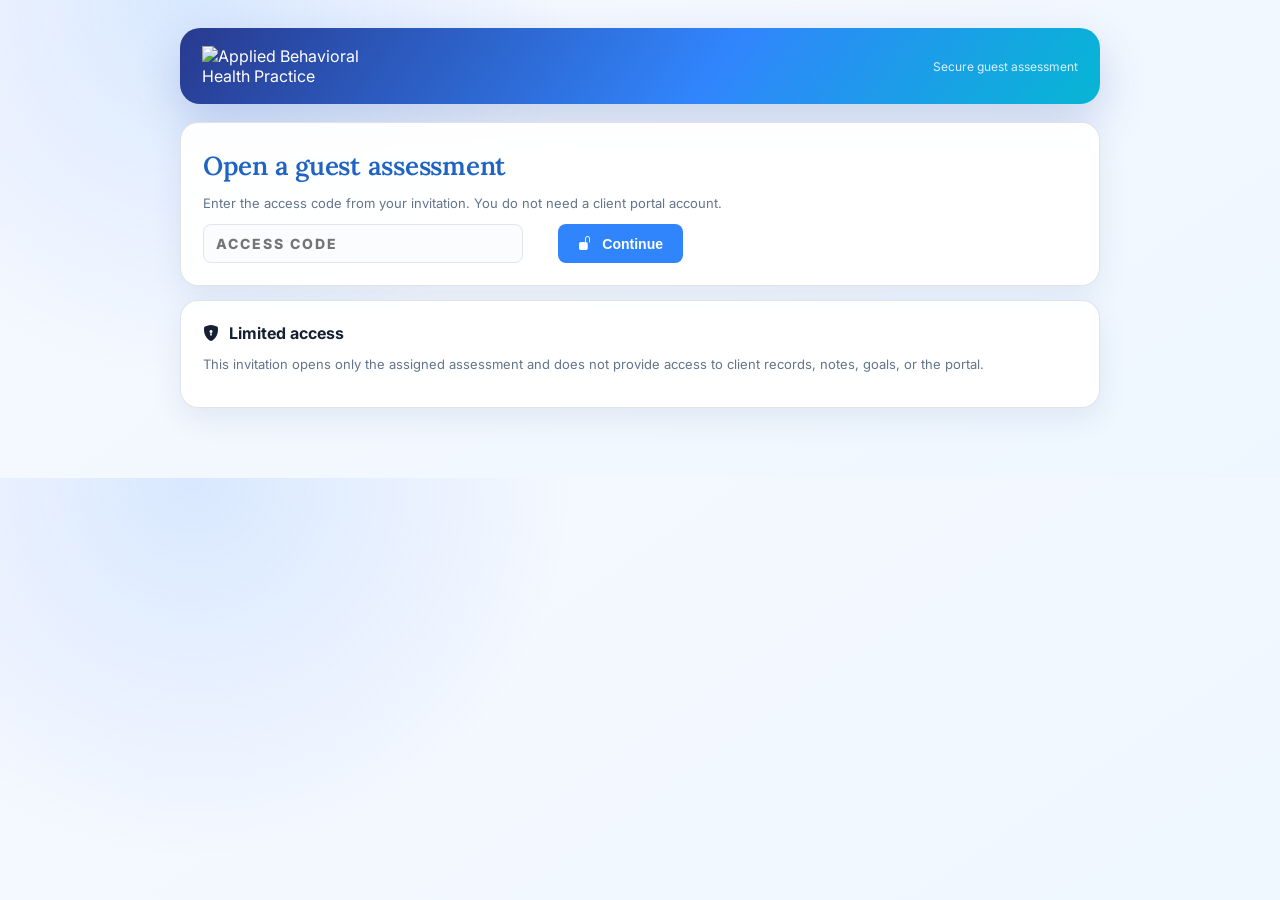
==== guest-assessment.html @ 5abb3e4c "Add files via upload" ====
<!DOCTYPE html>
<html lang="en">
<head>
<meta charset="UTF-8">
<meta name="viewport" content="width=device-width,initial-scale=1">
<meta name="robots" content="noindex,nofollow,noarchive">
<title>Guest Assessment — Applied Behavioral Health Practice</title>
<link rel="stylesheet" href="https://cdn.jsdelivr.net/npm/bootstrap-icons@1.11.3/font/bootstrap-icons.min.css">
<link rel="stylesheet" href="css/style.css">
<style>
body{margin:0;background:radial-gradient(circle at 15% 0,rgba(49,133,252,.15),transparent 32%),linear-gradient(145deg,#f7f9ff,#eef7ff);color:#172033}.ga-shell{width:min(920px,calc(100% - 28px));margin:28px auto 70px}.ga-brand{display:flex;align-items:center;justify-content:space-between;gap:16px;margin-bottom:18px;padding:18px 22px;border-radius:20px;background:linear-gradient(125deg,#283a8f,#3185fc 58%,#06b6d4);color:#fff;box-shadow:0 18px 45px rgba(43,77,163,.22)}.ga-brand img{width:180px;max-width:45%}.ga-brand span{font-size:12px;opacity:.84}.ga-card{margin-bottom:14px;padding:22px;border:1px solid rgba(148,163,184,.3);border-radius:18px;background:rgba(255,255,255,.95);box-shadow:0 10px 30px rgba(44,67,120,.09)}.ga-card h1{margin:0 0 7px;font-size:26px}.ga-card h2{margin:0 0 12px}.ga-muted{color:#64748b;font-size:13px}.ga-code{display:grid;grid-template-columns:1fr auto;gap:10px;max-width:480px}.ga-code input{text-transform:uppercase;letter-spacing:.14em;font-weight:800}.ga-meta{display:flex;flex-wrap:wrap;gap:8px;margin-top:14px}.ga-meta span{padding:5px 9px;border-radius:99px;background:#eef2ff;color:#4338ca;font-size:11px;font-weight:750}.ga-question{padding:15px 0;border-bottom:1px solid #e5e7eb}.ga-question p{margin:0 0 11px;line-height:1.5;font-size:14px}.ga-options{display:flex;flex-wrap:wrap;gap:7px}.ga-options label{display:flex;align-items:center;gap:5px;margin:0;padding:7px 9px;border:1px solid #dbe2ef;border-radius:9px;background:#fafcff;cursor:pointer;font-size:11px;text-transform:none;letter-spacing:0}.ga-options label:has(input:checked){border-color:#3185fc;background:#eff6ff;color:#1d4ed8}.ga-options input{width:17px;height:17px}.ga-section{margin-top:24px;padding:9px 12px;border-radius:10px;background:linear-gradient(90deg,#eef2ff,#effcff);color:#3730a3}.ga-domain{margin-top:28px;color:#1e3a8a}.ga-submit{display:flex;align-items:center;justify-content:space-between;gap:14px;margin-top:22px}.ga-success{text-align:center;padding:48px 24px}.ga-success i{font-size:52px;color:#059669}.ga-error{padding:12px 14px;border-radius:10px;background:#fff1f2;color:#be123c;font-size:13px}.ga-loading{text-align:center;padding:44px;color:#64748b}.ga-loading i{display:block;margin-bottom:12px;font-size:30px;color:#3185fc;animation:spin 1s linear infinite}@keyframes spin{to{transform:rotate(360deg)}}@media(max-width:600px){.ga-shell{width:min(100% - 18px,920px);margin-top:9px}.ga-brand,.ga-card{border-radius:14px;padding:17px}.ga-brand span{display:none}.ga-code{grid-template-columns:1fr}.ga-options label{flex:1 1 44%;justify-content:flex-start}.ga-submit{align-items:stretch;flex-direction:column}}
</style>
</head>
<body>
<main class="ga-shell">
  <header class="ga-brand"><img src="https://d1yei2z3i6k35z.cloudfront.net/15694166/695009dabcbb1_LogoWhite.png" alt="Applied Behavioral Health Practice"><span>Secure guest assessment</span></header>
  <div id="ga-root"><div class="ga-card ga-loading"><i class="bi bi-arrow-repeat"></i>Opening your invitation…</div></div>
</main>
<script>
const API_URL="https://script.google.com/macros/s/AKfycbwtKb9UqSeBy4FKiI-VZK2EOpwm2ZCe8eWMgnAF0WkZB5FgBOEpjicvFDG59Dlft61i/exec";
const SCHOOL_DOMAINS=[{name:"Executive Function",sections:["A","B","C","D"],subs:["Planning and Prioritizing","Initiating and Persisting","Follow Through and Wrapping Up","Organization"]},{name:"Emotional Regulation",sections:["E","F","G","H"],subs:["Problem Solving","Self-Encouragement","Self-Management","Repair and Recovery"]},{name:"Life and Classroom Skills",sections:["I","J","K","L"],subs:["Money Management","Relationship Management","Time and Project Management","Routines and Goal-Directed Persistence"]},{name:"Social Skills",sections:["M","N","O","P"],subs:["Rejection Sensitivity","Peer Pressure","Speaker","Listener"]}];
let credential={},invite=null,items=[];
const esc=s=>String(s??"").replace(/[&<>"']/g,c=>({"&":"&amp;","<":"&lt;",">":"&gt;",'"':"&quot;","'":"&#39;"}[c]));
async function call(action,params={}){const response=await fetch(API_URL,{method:"POST",headers:{"Content-Type":"text/plain;charset=utf-8"},body:JSON.stringify({action,...params})});const data=await response.json();if(!data.ok)throw new Error(data.error||"Request failed");return data;}
function codeEntry(message=""){document.getElementById("ga-root").innerHTML=`<section class="ga-card"><h1>Open a guest assessment</h1><p class="ga-muted">Enter the access code from your invitation. You do not need a client portal account.</p>${message?`<div class="ga-error">${esc(message)}</div>`:""}<div class="ga-code"><input id="ga-code" maxlength="14" autocomplete="one-time-code" placeholder="ACCESS CODE"><button onclick="openCode()"><i class="bi bi-unlock-fill"></i> Continue</button></div></section><section class="ga-card"><strong><i class="bi bi-shield-lock-fill"></i> Limited access</strong><p class="ga-muted">This invitation opens only the assigned assessment and does not provide access to client records, notes, goals, or the portal.</p></section>`;}
async function openCode(){const code=document.getElementById("ga-code").value.trim();if(!code)return;credential={code};sessionStorage.setItem("guestAssessmentCredential",JSON.stringify(credential));await loadInvite();}
async function loadInvite(){document.getElementById("ga-root").innerHTML='<div class="ga-card ga-loading"><i class="bi bi-arrow-repeat"></i>Validating invitation…</div>';try{const data=await call("getGuestAssessmentInvite",credential);invite=data.invite;history.replaceState({},"",location.pathname);await renderInvite();}catch(e){codeEntry(e.message);}}
async function renderInvite(){if(invite.assessmentType==="roadmap")await loadRoadmap();document.getElementById("ga-root").innerHTML=`<section class="ga-card"><h1>${esc(invite.assessmentName)}</h1><p class="ga-muted">Please answer based on your observations. Your responses will be shared with the care team for the client connected to this invitation.</p><div class="ga-meta"><span><i class="bi bi-person-fill"></i> ${esc(invite.relationship)}</span><span><i class="bi bi-clock-fill"></i> Single submission</span><span><i class="bi bi-calendar-x"></i> Expires ${new Date(invite.expiresAt).toLocaleDateString()}</span></div><label style="display:block;margin-top:18px">Your name<input id="ga-name" value="${esc(invite.recipientName)}" autocomplete="name"></label></section><form id="ga-form" class="ga-card" onsubmit="submitGuest(event)">${invite.assessmentType==="roadmap"?roadmapHtml():libraryHtml()}<div id="ga-status"></div><div class="ga-submit"><span class="ga-muted"><i class="bi bi-lock-fill"></i> This invitation can be submitted only once.</span><button type="submit"><i class="bi bi-check-circle-fill"></i> Submit assessment</button></div></form>`;}
async function loadRoadmap(){const reliability=["Preschool","Adult"].includes(invite.level),url=reliability?"assets/roadmap-v3-reliability.json":"assets/roadmap-v3-school.json";const response=await fetch(url);if(!response.ok)throw new Error("The assessment definition could not be loaded.");const defs=await response.json();if(reliability){items=(defs[invite.level]||[]).flatMap((area,ai)=>area.items.map((text,qi)=>({id:`r-${ai}-${qi}`,domain:area.name,subdomain:area.name,text})));}else{const form=defs[invite.level]||{};items=SCHOOL_DOMAINS.flatMap(group=>group.sections.flatMap((section,i)=>(form[section]||[]).map((text,qi)=>({id:`${section}-${qi}`,domain:group.name,subdomain:group.subs[i],text}))));}if(!items.length)throw new Error("This Roadmap form has no questions.");}
function roadmapHtml(){const reliability=["Preschool","Adult"].includes(invite.level),scale=reliability?["Not Yet Reliable","Reliable With Support","Reliable Independently"]:["Not Yet Observed","Emerging","Developing With Support","Established / Independent"];let lastDomain="",lastSub="";return `<h2>Assessment items</h2><p class="ga-muted">Choose the rating that best represents what you have observed. Select N/O when there has not been enough opportunity to rate a skill.</p>`+items.map((item,index)=>{let head="";if(item.domain!==lastDomain){lastDomain=item.domain;head+=`<h2 class="ga-domain">${esc(item.domain)}</h2>`;}if(item.subdomain!==lastSub){lastSub=item.subdomain;head+=`<h3 class="ga-section">${esc(item.subdomain)}</h3>`;}return head+questionHtml(index,item.text,scale,true);}).join("");}
function libraryHtml(){const def=invite.definition||{},scale=def.scale||[];return `${def.instructions?`<div class="ga-section">${esc(def.instructions)}</div>`:""}`+(def.parts||[]).map(part=>`<h3 class="ga-section">${esc(part.name||part.id)}</h3>`+(part.questions||[]).map(q=>questionHtml("q"+q.id,q.text,scale,false)).join("")).join("");}
function questionHtml(id,text,scale,allowNo){return `<div class="ga-question" id="row-${esc(id)}"><p>${esc(text)}</p><div class="ga-options">${scale.map((label,i)=>`<label><input required type="radio" name="${esc(id)}" value="${allowNo?i:esc(label)}">${allowNo?`<b>${i}</b> — `:""}${esc(label)}</label>`).join("")}${allowNo?`<label><input required type="radio" name="${esc(id)}" value="unknown">N/O</label>`:""}</div></div>`;}
function collectRoadmap(){const grouped={};items.forEach((item,index)=>{const input=document.querySelector(`input[name="${index}"]:checked`);if(!input)return;const key=item.domain+"|"+item.subdomain;if(!grouped[key])grouped[key]={domain:item.domain,subdomain:item.subdomain,scores:[]};if(input.value!=="unknown")grouped[key].scores.push(+input.value);});return Object.values(grouped).map(group=>({domain:group.domain,subdomain:group.subdomain,total:group.scores.reduce((a,b)=>a+b,0),mean:group.scores.length?Math.round(group.scores.reduce((a,b)=>a+b,0)/group.scores.length*100)/100:0}));}
function collectLibrary(){const responses={},def=invite.definition||{};(def.parts||[]).forEach(part=>(part.questions||[]).forEach(q=>{const input=document.querySelector(`input[name="q${CSS.escape(String(q.id))}"]:checked`);if(input)responses["q"+q.id]=input.value;}));return responses;}
async function submitGuest(event){event.preventDefault();const name=document.getElementById("ga-name").value.trim(),status=document.getElementById("ga-status");if(!name){status.innerHTML='<div class="ga-error">Enter your name before submitting.</div>';return;}status.innerHTML='<div class="ga-loading"><i class="bi bi-arrow-repeat"></i>Submitting securely…</div>';const payload={...credential,respondentName:name,userAgent:navigator.userAgent,timezone:Intl.DateTimeFormat().resolvedOptions().timeZone};if(invite.assessmentType==="roadmap")payload.summary=collectRoadmap();else payload.responses=collectLibrary();try{await call("submitGuestAssessment",payload);credential={};sessionStorage.removeItem("guestAssessmentCredential");document.getElementById("ga-root").innerHTML='<section class="ga-card ga-success"><i class="bi bi-check-circle-fill"></i><h1>Thank you</h1><p>Your assessment was submitted securely to the care team. This invitation can no longer be used.</p></section>';}catch(e){status.innerHTML=`<div class="ga-error">${esc(e.message)}</div>`;}}
(async()=>{const token=new URLSearchParams(location.search).get("token");let saved={};try{saved=JSON.parse(sessionStorage.getItem("guestAssessmentCredential")||"{}");}catch(_){}if(token){credential={token};sessionStorage.setItem("guestAssessmentCredential",JSON.stringify(credential));await loadInvite();}else if(saved.token||saved.code){credential=saved;await loadInvite();}else codeEntry();})();
</script>
</body>
</html>
---- css/style.css ----
@import url('https://fonts.googleapis.com/css2?family=Lora:wght@500;600;700&family=Inter:wght@400;500;600;700&display=swap');

:root {
  --primary: #3185fc;
  --primary-dark: #1f63c4;
  --accent: #3185fc;
  --gradient: #3185fc;
  --bg: #f4f7fb;
  --card: #ffffff;
  --border: #e1e6ee;
  --text: #1f2430;
  --muted: #6b7280;
  --radius: 12px;
}
* { box-sizing: border-box; }
body {
  font-family: "Inter", -apple-system, "Segoe UI", Helvetica, Arial, sans-serif;
  background: var(--bg);
  color: var(--text);
  margin: 0;
}
.brand-title {
  font-family: "Lora", Georgia, serif;
  font-weight: 600;
  letter-spacing: 0.01em;
  font-size: 18px;
  white-space: nowrap;
}
.brand-logo { height: 50px; width: auto; display: block; }
.login-logo-wrap { display: flex; justify-content: center; margin-bottom: 22px; }
.login-page > .page { width:min(480px, 100%); }
.page { max-width: 960px; margin: 0 auto; padding: 36px 16px 80px; }
.card {
  background: var(--card);
  border: 1px solid var(--border);
  border-radius: var(--radius);
  padding: 28px 32px;
  box-shadow: 0 2px 10px rgba(20, 25, 40, 0.04);
  margin-bottom: 24px;
}
h1 { font-family: "Lora", Georgia, serif; font-size: 25px; font-weight: 600; letter-spacing: -0.01em; margin: 0 0 24px; color: var(--primary-dark); padding-top: 4px; }
h2 { font-size: 18px; font-weight: 700; margin: 0 0 14px; padding-top: 2px; }
.bi { margin-right: 6px; }
h3 { font-size: 15px; font-weight: 700; color: var(--text); margin: 0 0 10px; }
.row { margin-bottom: 16px; }
label { display: block; font-weight: 600; font-size: 13px; color: var(--muted); margin-bottom: 6px; text-transform: uppercase; letter-spacing: 0.03em; }
input, select, textarea {
  width: 100%;
  max-width: 320px;
  padding: 10px 12px;
  font-size: 14px;
  font-family: inherit;
  border: 1px solid var(--border);
  border-radius: 8px;
  background: #fbfcfe;
  color: var(--text);
}
textarea { max-width: 100%; resize: vertical; min-height: 70px; }
input:focus, select:focus, textarea:focus {
  outline: none;
  border-color: var(--primary);
  box-shadow: 0 0 0 3px rgba(59, 109, 240, 0.15);
  background: #fff;
}
input.pin { letter-spacing: 0.3em; font-weight: 600; max-width: 140px; -webkit-text-security: disc; }
.field-hint {
  display: flex; align-items: flex-start; gap: 6px; font-size: 11.5px; color: var(--muted);
  margin: -10px 0 14px; line-height: 1.4;
}
.field-hint i { margin-top: 1px; flex-shrink: 0; color: #c4291f; }
button {
  padding: 10px 20px;
  font-size: 14px;
  font-weight: 600;
  cursor: pointer;
  border: none;
  border-radius: 8px;
  background: var(--gradient);
  color: #fff;
  transition: filter 0.15s, transform 0.05s;
}
button:hover { filter: brightness(1.08); }
button:active { transform: scale(0.98); }
button:disabled { opacity: 0.35; cursor: not-allowed; }
button.secondary { background: #fff; color: var(--text); border: 1px solid var(--border); }
button.secondary:hover { background: #f5f6fa; filter: none; }
.button-label-mobile { display: none; }
.btn-row { display: flex; gap: 10px; margin-top: 6px; flex-wrap: wrap; }
.domain { margin-top: 30px; padding-top: 16px; border-top: 1px solid var(--border); }
.domain h2 { color: var(--primary-dark); }
.subdomain { margin-top: 18px; }
.subdomain h3 { color: var(--muted); font-weight: 700; text-transform: uppercase; font-size: 12px; letter-spacing: 0.04em; }
.item { display: flex; justify-content: space-between; align-items: center; padding: 12px 0; border-bottom: 1px solid var(--border); gap: 14px; }
.item span { flex: 1; font-size: 14px; }
.pills { display: flex; gap: 6px; flex-shrink: 0; }
.pill {
  width: 34px; height: 34px; border-radius: 50%; border: 1px solid var(--border);
  background: #fff; font-size: 13px; font-weight: 600; color: var(--muted);
  cursor: pointer; padding: 0;
}
.pill:hover { border-color: var(--primary); color: var(--primary); }
.pill.active { background: var(--gradient); color: #fff; border-color: var(--primary); }
.comments-row { margin-top: 14px; }
.comments-row label { text-transform: none; font-size: 13px; font-weight: 700; color: var(--text); }
.alert { display: flex; align-items: center; gap: 8px; padding: 10px 14px; border-radius: 8px; font-size: 13px; font-weight: 600; margin-top: 14px; }
.alert-error { background: #fdecea; color: #c4291f; }
.alert-success { background: #eaf7ea; color: #1a7d1a; }
.alert-info { background: #eef2ff; color: var(--primary-dark); }
.stat-grid { display: grid; grid-template-columns: repeat(auto-fit, minmax(170px, 1fr)); gap: 12px; margin: 14px 0 22px; }
.stat-card { background: #f7f8fc; border: 1px solid var(--border); border-radius: 10px; padding: 12px 14px; }
.stat-card .stat-label { font-size: 11px; color: var(--muted); text-transform: uppercase; letter-spacing: 0.03em; }
.stat-card .stat-value { font-weight: 700; font-size: 14px; word-break: break-word; }
.icon-btn { width: 38px; height: 38px; border-radius: 50%; padding: 0; }
.summary-table { border-collapse: collapse; margin-top: 10px; width: 100%; font-size: 13px; }
.summary-table th, .summary-table td { border: 1px solid var(--border); padding: 8px 12px; text-align: left; vertical-align: top; }
.summary-table th { background: #f7f8fc; font-weight: 700; color: var(--muted); text-transform: uppercase; font-size: 11px; }
.results-header div { font-size: 14px; margin-bottom: 3px; }
.scale-legend {
  position: sticky; top: 16px; background: #fbfcff; border: 1px solid var(--border);
  border-radius: var(--radius); padding: 14px 18px; margin-bottom: 22px; font-size: 13px;
  z-index: 50; box-shadow: 0 6px 16px rgba(20, 25, 40, 0.08);
}
.scale-legend table { width: 100%; border-collapse: collapse; margin-top: 8px; }
.scale-legend td { padding: 3px 6px; vertical-align: top; }
.scale-legend td.num { font-weight: 700; width: 20px; color: var(--primary-dark); }
.scale-legend td.label { font-weight: 600; width: 90px; }
.scale-legend-row { display: flex; flex-wrap: wrap; gap: 8px 16px; margin-top: 8px; }
.scale-chip { display: inline-flex; align-items: center; gap: 6px; font-size: 12.5px; white-space: nowrap; }
.scale-chip b { display: inline-flex; align-items: center; justify-content: center; width: 18px; height: 18px; border-radius: 50%; background: var(--gradient); color: #fff; font-size: 11px; }
.divider { margin: 30px 0; border-top: 1px dashed var(--border); }
.chart-wrap {
  max-width: 560px; margin: 16px auto; position: relative; height: 320px;
  background: #fbfcff; border: 1px solid var(--border); border-radius: var(--radius); padding: 16px;
}
.chart-wrap.wide { max-width: 100%; height: 340px; }
.chart-wrap canvas { width: 100% !important; height: 100% !important; }
.domain-legend { display: flex; flex-wrap: wrap; gap: 14px; justify-content: center; font-size: 12px; margin-top: 8px; color: var(--muted); }
.domain-legend span.swatch { display: inline-block; width: 10px; height: 10px; border-radius: 3px; margin-right: 5px; vertical-align: middle; }
.carousel-nav { display: flex; align-items: center; justify-content: center; gap: 14px; margin: 14px 0; font-size: 13px; }
.section-title { display: flex; align-items: center; gap: 10px; margin-top: 8px; }
.section-title::after { content: ""; flex: 1; height: 1px; background: var(--border); }
.comment-cell { white-space: pre-wrap; max-width: 320px; }
.checkbox-row { display: flex; align-items: center; gap: 8px; margin-bottom: 16px; }
.checkbox-row input[type="checkbox"] { width: auto; flex-shrink: 0; }
.checkbox-row label {
  display: inline; text-transform: none; font-weight: 500; font-size: 13px;
  color: var(--text); margin: 0; cursor: pointer;
}
.checkbox-row label a { color: var(--primary); font-weight: 600; }
.login-page .card { box-shadow:0 18px 55px rgba(17,55,112,.2); }
.login-page .login-mode-switch button { flex:1; }
.login-page .login-primary-action { min-width:150px; }

/* Session notes calendar */
.cal-header { display: flex; align-items: center; justify-content: space-between; margin-bottom: 10px; }
.cal-header h3 { margin: 0; }
.cal-grid { display: grid; grid-template-columns: repeat(7, 1fr); gap: 6px; }
.cal-dow { font-size: 11px; font-weight: 700; color: var(--muted); text-transform: uppercase; text-align: center; padding: 4px 0; }
.cal-cell {
  min-height: 64px; border: 1px solid var(--border); border-radius: 8px; padding: 6px;
  background: #fbfcfe; cursor: default; font-size: 12px;
}
.cal-cell.empty { background: transparent; border-color: transparent; }
.cal-cell.has-sessions, .cal-cell.has-prog { cursor: pointer; }
.cal-cell.has-sessions { border-color: var(--primary); background: #eef2ff; }
.cal-cell.has-sessions:hover { background: #e3e9ff; }
.cal-cell.selected { box-shadow: 0 0 0 2px var(--primary) inset; }
.cal-cell.today .cal-day-num { color: var(--primary-dark); font-weight: 800; }
.cal-day-num { font-weight: 600; color: var(--text); }
/* session calendar badges — original style kept as .sess-badge */
.cal-badges { display: flex; flex-wrap: wrap; gap: 2px; margin-top: 4px; }
.cal-badge { display: inline-block; background: var(--gradient); color: #fff; border-radius: 10px; padding: 1px 7px; font-size: 11px; font-weight: 700; }
.cal-badge.sess-badge { background: var(--gradient); color: #fff; padding: 1px 7px; border-radius: 10px; }
.cal-badge.prog-badge { background: #f3e8ff; color: #7e22ce; padding: 0; width: 20px; height: 20px; border-radius: 50%; display: inline-flex; align-items: center; justify-content: center; cursor: help; position: relative; }
.cal-badge.prog-badge .bi { margin-right: 0; font-size: 11px; }
#portal-tooltip { display: none; position: fixed; background: #1e293b; color: #fff; font-size: 12px; font-weight: 500; padding: 5px 10px; border-radius: 6px; pointer-events: none; z-index: 9999; max-width: 240px; line-height: 1.4; box-shadow: 0 2px 8px rgba(0,0,0,0.2); }
.note-text { white-space: pre-wrap; }
.sess-progress-launch {
  background:linear-gradient(135deg,#4f46e5,#3185fc 55%,#06b6d4);
  box-shadow:0 8px 22px rgba(49,133,252,.24);
}
.sess-progress-pip {
  position:fixed; right:22px; bottom:22px; z-index:1000;
  width:min(480px,calc(100vw - 28px)); height:min(680px,calc(100vh - 96px));
  min-width:340px; min-height:92px; display:flex; flex-direction:column;
  background:var(--card,#fff); border:1px solid rgba(99,102,241,.24); border-radius:16px;
  box-shadow:0 24px 70px rgba(30,41,59,.28); overflow:hidden; resize:both;
  animation:portal-toast-in 240ms cubic-bezier(.34,1.2,.64,1) both;
}
.sess-pip-header {
  display:flex; align-items:center; justify-content:space-between; gap:12px; flex-shrink:0;
  padding:12px 14px; color:#fff; cursor:move; touch-action:none;
  background:linear-gradient(120deg,#4338ca,#3185fc 55%,#0891b2);
}
.sess-pip-header span { font-size:10px; font-weight:800; letter-spacing:.1em; opacity:.7; }
.sess-pip-actions { display:flex; gap:5px; }
.sess-pip-actions button { width:30px; height:30px; min-height:0; padding:0; border-color:rgba(255,255,255,.35); background:rgba(255,255,255,.14); color:#fff; }
.sess-pip-actions .bi { margin:0; }
.sess-pip-body { padding:16px; overflow:auto; flex:1; }
.sess-progress-pip.minimized { left:auto!important; top:auto!important; right:18px!important; bottom:8px!important; width:min(360px,calc(100vw - 24px))!important; height:55px!important; min-height:55px; resize:none; }
.sess-progress-pip.minimized .sess-pip-body { display:none; }
.sess-progress-pip select { max-width:100%; }
.sess-pip-measure { margin:8px 0; color:var(--muted); font-size:12px; }
.sess-pip-measure .bi { color:#6366f1; }
.sess-pip-chart-toolbar { display:flex; align-items:center; flex-wrap:wrap; gap:6px; margin:9px 0; }
.sess-pip-chart-toolbar span { margin-right:2px; color:var(--muted); font-size:10px; font-weight:800; letter-spacing:.06em; text-transform:uppercase; }
.sess-pip-chart-toolbar button { min-height:28px; padding:5px 9px; border-radius:8px; font-size:11px; }
.sess-pip-chart-toolbar button.active { border-color:#4f46e5; background:linear-gradient(135deg,#4f46e5,#3185fc); color:#fff; box-shadow:0 4px 12px rgba(79,70,229,.2); }
.sess-pip-axis { margin:8px 0 10px; padding:8px 10px; border:1px solid var(--border); border-radius:10px; background:color-mix(in srgb,var(--card,#fff) 86%,#eef2ff); }
.sess-pip-axis summary { cursor:pointer; color:#4338ca; font-size:11px; font-weight:750; }
.sess-pip-axis > div { display:grid; grid-template-columns:repeat(2,minmax(0,1fr)); gap:8px 12px; margin-top:9px; }
.sess-pip-axis label { margin:0; color:var(--muted); font-size:10px; letter-spacing:0; text-transform:none; }
.sess-pip-axis input[type="range"] { width:100%; margin-top:3px; padding:0; }
.sess-pip-axis button { grid-column:1/-1; min-height:28px; padding:5px 9px; font-size:11px; }
.sess-pip-chart { height:190px; padding:8px; border:1px solid var(--border); border-radius:10px; background:linear-gradient(145deg,#fff,#f6f9ff); }
.sess-pip-chart canvas { width:100%!important; height:100%!important; }
.sess-pip-entry-head { display:flex; align-items:center; justify-content:space-between; gap:8px; margin:14px 0 8px; font-size:13px; }
.sess-pip-entry-head strong .bi { color:#6366f1; }
.sess-pip-entry-head input { width:145px; padding:7px 8px; font-size:12px; }
.sess-pip-days { display:grid; grid-template-columns:repeat(7,1fr); gap:5px; }
.sess-pip-days label { text-transform:none; text-align:center; margin:0; font-size:10px; letter-spacing:0; }
.sess-pip-days label span { display:block; padding:5px 2px; border-radius:7px 7px 0 0; background:linear-gradient(135deg,#eef2ff,#ecfeff); color:#3730a3; }
.sess-pip-days label small { display:block; color:var(--muted); font-size:9px; }
.sess-pip-days input { width:100%; min-width:0; padding:8px 2px; border-radius:0 0 7px 7px; text-align:center; }
.sess-pip-footer { display:flex; align-items:center; justify-content:space-between; gap:10px; margin-top:12px; }
.sess-pip-footer > div { flex:1; min-width:0; }
.sess-attachment-add { display:flex; align-items:center; gap:8px; }
.sess-attachment-add input { flex:1; min-width:0; }
.sess-attachment-add button { flex:0 0 auto; white-space:nowrap; }
.sess-attachment-list { display:flex; flex-wrap:wrap; gap:7px; margin-top:8px; }
.sess-attachment-chip { display:inline-flex; align-items:center; max-width:100%; overflow:hidden; border:1px solid rgba(49,133,252,.22); border-radius:999px; background:linear-gradient(135deg,#eff6ff,#ecfeff); }
.sess-attachment-chip a { display:flex; align-items:center; gap:5px; min-width:0; padding:6px 4px 6px 10px; color:#1d4ed8; font-size:12px; font-weight:650; text-decoration:none; overflow:hidden; text-overflow:ellipsis; white-space:nowrap; }
.sess-attachment-chip button { flex:0 0 27px; width:27px; height:27px; min-height:27px; margin-right:2px; padding:0; border:0; background:transparent; color:#64748b; box-shadow:none; }
.sess-note-attachments { display:flex; align-items:center; flex-wrap:wrap; gap:7px; margin-top:12px; padding-top:11px; border-top:1px solid var(--border); }
.sess-note-attachments > span { color:var(--muted); font-size:11px; font-weight:800; letter-spacing:.04em; text-transform:uppercase; }
.sess-note-attachments a { display:inline-flex; align-items:center; gap:5px; max-width:100%; padding:6px 9px; border:1px solid rgba(49,133,252,.22); border-radius:8px; background:linear-gradient(135deg,#eff6ff,#ecfeff); color:#1d4ed8; font-size:12px; font-weight:650; text-decoration:none; overflow:hidden; text-overflow:ellipsis; white-space:nowrap; }
.sess-note-attachments a:hover { border-color:#3185fc; transform:translateY(-1px); box-shadow:0 5px 12px rgba(49,133,252,.12); }
.sess-note-auto-meta { margin-top:14px; padding:11px 13px; border:1px solid rgba(99,102,241,.18); border-left:4px solid #6366f1; border-radius:10px; background:linear-gradient(135deg,#f5f7ff,#effbff); }
.sess-note-auto-meta p { margin:3px 0; color:#475569; font-size:12px; }
.sess-note-auto-meta p:first-child { margin-bottom:6px; color:#3730a3; font-size:11px; letter-spacing:.05em; text-transform:uppercase; }

/* Client Hub */
.hub-hero{display:flex;align-items:center;justify-content:space-between;gap:18px;margin-bottom:14px;padding:24px;border-radius:20px;color:#fff;background:radial-gradient(circle at 85% 10%,rgba(255,255,255,.24),transparent 32%),linear-gradient(125deg,#4338ca,#3185fc 55%,#0891b2);box-shadow:0 18px 42px rgba(49,70,180,.2)}.hub-hero h1{margin:4px 0 5px;color:#fff}.hub-hero p{margin:0;opacity:.86}.hub-eyebrow{font-size:10px;font-weight:850;letter-spacing:.12em;text-transform:uppercase;opacity:.72}.hub-hero .button{background:rgba(255,255,255,.15);border-color:rgba(255,255,255,.45);color:#fff;white-space:nowrap}
.hub-stats{display:grid;grid-template-columns:repeat(4,1fr);gap:10px;margin-bottom:12px}.hub-stats button{display:flex;flex-direction:column;align-items:flex-start;min-height:78px;padding:14px;border:1px solid var(--border);background:linear-gradient(145deg,#fff,#f6f9ff);color:var(--text);box-shadow:0 7px 18px rgba(40,65,120,.08)}.hub-stats strong{font-size:24px;color:#4338ca}.hub-stats span{font-size:11px;color:var(--muted)}
.hub-tabs{display:flex;gap:7px;overflow:auto;margin:0 0 14px;padding:5px;border:1px solid var(--border);border-radius:12px;background:var(--card)}.hub-tabs button{flex:0 0 auto;min-height:34px;padding:7px 12px;border-color:transparent;background:transparent;color:var(--muted);box-shadow:none;font-size:12px}.hub-tabs button.active{background:linear-gradient(135deg,#4338ca,#3185fc);color:#fff;box-shadow:0 6px 14px rgba(67,56,202,.2)}
.hub-two-col{display:grid;grid-template-columns:1fr 1fr;gap:14px}.hub-section-head{display:flex;align-items:flex-start;justify-content:space-between;gap:12px;margin-bottom:14px}.hub-section-head h2{margin:0}.hub-section-head p{margin:3px 0 0;color:var(--muted);font-size:12px}.hub-section-head button{font-size:11px;padding:6px 10px}
.hub-doc-grid{display:grid;grid-template-columns:repeat(auto-fit,minmax(250px,1fr));gap:11px}.hub-doc-card{display:flex;gap:12px;padding:14px;border:1px solid var(--border);border-radius:14px;background:linear-gradient(145deg,#fff,#f8fbff);box-shadow:0 5px 16px rgba(30,64,120,.06)}.hub-doc-icon{display:grid;place-items:center;flex:0 0 42px;width:42px;height:42px;border-radius:12px;color:#fff;background:linear-gradient(135deg,#6366f1,#3185fc,#06b6d4);font-size:19px}.hub-doc-main{min-width:0;flex:1}.hub-doc-main h3{margin:6px 0 4px;font-size:14px}.hub-doc-main p{margin:0 0 7px;color:var(--muted);font-size:11px;line-height:1.45}.hub-doc-main small{color:var(--muted)}.hub-doc-badges{display:flex;flex-wrap:wrap;gap:5px}.hub-doc-badges span{padding:2px 6px;border-radius:99px;background:#eef2ff;color:#4338ca;font-size:9px;font-weight:750}.hub-doc-badges .required{background:#fff1f2;color:#be123c}.hub-doc-badges .updated{background:#ecfdf5;color:#047857}.hub-doc-actions,.hub-action-buttons{display:flex;align-items:center;flex-wrap:wrap;gap:7px;margin-top:9px}.hub-doc-actions button,.hub-doc-actions .button,.hub-action-buttons button,.hub-action-buttons .button{font-size:11px;padding:6px 9px;min-height:30px}
.hub-provider-docs{display:flex;flex-direction:column;gap:10px}.hub-doc-settings{padding:13px;border:1px solid var(--border);border-radius:13px;background:#fff}.hub-doc-file{display:flex;align-items:center;gap:9px}.hub-doc-file>i{color:#6366f1;font-size:20px}.hub-doc-file>div{min-width:0;flex:1}.hub-doc-file strong,.hub-doc-file small{display:block;overflow:hidden;text-overflow:ellipsis;white-space:nowrap}.hub-doc-file small{color:var(--muted);font-size:10px}.hub-toggle{display:flex;align-items:center;gap:5px;text-transform:none;letter-spacing:0}.hub-doc-fields{display:grid;grid-template-columns:1.4fr 1fr 1fr 1fr 150px;gap:7px;margin-top:10px}.hub-doc-fields textarea{grid-column:1/-1}.hub-doc-options{display:flex;align-items:center;flex-wrap:wrap;gap:12px;margin-top:8px}.hub-doc-options label{display:flex;align-items:center;gap:4px;margin:0;text-transform:none;letter-spacing:0;font-size:11px}.hub-doc-options button{margin-left:auto;font-size:11px;padding:6px 10px}.hub-row-status{font-size:11px;margin-top:5px}
.hub-action-list{display:flex;flex-direction:column;gap:9px}.hub-action{display:flex;gap:12px;padding:13px;border:1px solid var(--border);border-radius:13px;background:linear-gradient(145deg,#fff,#fafcff)}.hub-action.done{opacity:.68}.hub-action-icon{display:grid;place-items:center;flex:0 0 38px;width:38px;height:38px;border-radius:11px;color:#fff;background:linear-gradient(135deg,#8b5cf6,#3185fc);font-size:16px}.hub-action-main{min-width:0;flex:1}.hub-action-main h3{margin:5px 0 4px;font-size:14px}.hub-action-main p{margin:0;color:var(--muted);font-size:12px;line-height:1.45}.hub-action-meta{display:flex;flex-wrap:wrap;gap:6px}.hub-action-meta span{font-size:9px;font-weight:750;color:#475569}.hub-action-meta .status{padding:1px 6px;border-radius:99px;background:#eef2ff;color:#4338ca;text-transform:capitalize}.hub-action-meta .overdue{color:#dc2626}.hub-response{margin-top:7px;padding:7px 9px;border-radius:8px;background:#f1f5f9;font-size:11px}.hub-complete{display:inline-flex;align-items:center;gap:4px;color:#059669;font-size:11px;font-weight:750}
.hub-create-grid{display:grid;grid-template-columns:1fr 1fr;gap:10px;margin:14px 0}.hub-create-grid .wide{grid-column:1/-1}.hub-empty{display:flex;flex-direction:column;align-items:center;justify-content:center;min-height:150px;text-align:center;color:var(--muted)}.hub-empty>i{margin-bottom:8px;color:#6366f1;font-size:28px}.hub-empty strong,.hub-empty span{display:block}.hub-empty strong{color:var(--text)}
.hub-resource-preview{margin-top:14px}.hub-resource-group+.hub-resource-group{margin-top:24px;padding-top:20px;border-top:1px solid var(--border)}.hub-resource-group-title{display:flex;align-items:center;justify-content:space-between;margin:0 0 10px}.hub-resource-group-title span{font-size:12px;font-weight:850;letter-spacing:.08em;text-transform:uppercase;color:#4338ca}.hub-resource-group-title small{color:var(--muted)}.hub-resource-grid{display:grid;grid-template-columns:repeat(auto-fit,minmax(230px,1fr));gap:11px}.hub-resource-card{position:relative;display:flex;gap:12px;min-height:158px;padding:15px;border:1px solid var(--border);border-radius:16px;background:radial-gradient(circle at 95% 0,rgba(49,133,252,.12),transparent 38%),linear-gradient(145deg,#fff,#f8fbff);box-shadow:0 7px 20px rgba(30,64,120,.07);transition:opacity .2s,transform .2s,border-color .2s}.hub-resource-card:hover{transform:translateY(-2px);border-color:#a5b4fc}.hub-resource-card.is-hidden{opacity:.54;filter:saturate(.55)}.hub-resource-icon{display:grid;place-items:center;flex:0 0 44px;width:44px;height:44px;border-radius:13px;color:#fff;background:linear-gradient(135deg,#7c3aed,#3185fc 58%,#06b6d4);box-shadow:0 7px 16px rgba(49,133,252,.22);font-size:19px}.hub-resource-copy{min-width:0;flex:1}.hub-resource-top{display:flex;align-items:center;justify-content:space-between;gap:8px}.hub-resource-top>span{font-size:9px;font-weight:800;text-transform:uppercase;letter-spacing:.07em;color:#6366f1}.hub-resource-copy h3{margin:6px 0 4px;font-size:14px}.hub-resource-copy p{min-height:34px;margin:0 0 9px;color:var(--muted);font-size:11px;line-height:1.45}.hub-resource-copy .button{padding:6px 9px;min-height:30px;font-size:11px}.hub-resource-toggle{position:relative;display:block;width:34px;height:20px;margin:0}.hub-resource-toggle input{position:absolute;opacity:0;pointer-events:none}.hub-resource-toggle i{display:block;width:34px;height:20px;border-radius:99px;background:#cbd5e1;cursor:pointer;transition:.2s}.hub-resource-toggle i:after{content:"";display:block;width:14px;height:14px;margin:3px;border-radius:50%;background:#fff;box-shadow:0 1px 4px rgba(0,0,0,.2);transition:.2s}.hub-resource-toggle input:checked+i{background:linear-gradient(135deg,#6366f1,#3185fc)}.hub-resource-toggle input:checked+i:after{transform:translateX(14px)}.hub-resource-card>.hub-row-status{position:absolute;right:12px;bottom:8px;color:var(--muted);font-size:9px}
@media(max-width:900px){.hub-two-col{grid-template-columns:1fr}.hub-doc-fields{grid-template-columns:1fr 1fr}.hub-doc-fields textarea{grid-column:1/-1}}@media(max-width:620px){.hub-hero{align-items:flex-start;flex-direction:column;padding:18px}.hub-stats{grid-template-columns:1fr 1fr}.hub-doc-fields,.hub-create-grid{grid-template-columns:1fr}.hub-create-grid .wide{grid-column:auto}.hub-doc-options button{margin-left:0}.hub-doc-card{padding:12px}}

@media(max-width:700px) {
  .sess-progress-pip { left:8px!important; right:8px!important; bottom:8px!important; top:auto!important; width:auto; min-width:0; height:min(76vh,680px); resize:none; }
  .sess-pip-header { cursor:default; }
  .sess-pip-days { grid-template-columns:repeat(4,1fr); }
  .sess-attachment-add { align-items:stretch; flex-direction:column; }
}

/* Portal nav */
.portal-header {
  display:grid; grid-template-columns:minmax(160px,auto) minmax(80px,1fr) auto; align-items:center; gap:14px;
  background:var(--gradient); border-bottom:1px solid var(--border); padding:11px 20px;
  position: fixed; top:0; left:0; right:0; z-index:100; box-shadow:0 2px 10px rgba(20,60,50,.15);
}
body.portal-page { padding-top:65px; }

/* Age-adaptive client experience */
:root{--youth-accent:#6366f1}:root[data-youth-mode="explorer"]{--radius:18px}:root[data-youth-mode="explorer"] .card{border-radius:18px}:root[data-youth-mode="explorer"] button{min-height:44px}:root[data-youth-mode="teen"] .home-priority-card{background:linear-gradient(135deg,color-mix(in srgb,var(--youth-accent) 9%,var(--card,#fff)),var(--card,#fff))}
.youth-today-hero{position:relative;overflow:hidden;display:grid;grid-template-columns:1fr auto;align-items:center;gap:22px;padding:25px;border-radius:20px;color:#fff;background:linear-gradient(125deg,var(--youth-accent),color-mix(in srgb,var(--youth-accent) 58%,#06b6d4));box-shadow:0 18px 40px color-mix(in srgb,var(--youth-accent) 24%,transparent);margin-bottom:16px}.youth-today-hero:after{content:"";position:absolute;right:-55px;top:-85px;width:240px;height:240px;border-radius:50%;background:rgba(255,255,255,.12)}.youth-hero-copy{position:relative;z-index:1}.youth-eyebrow{font-size:10px;font-weight:900;letter-spacing:.16em;opacity:.82}.youth-today-hero h2{font-size:26px;margin:6px 0}.youth-today-hero p{margin:0;max-width:620px;opacity:.9}.youth-hero-actions{display:flex;gap:8px;flex-wrap:wrap;margin-top:17px}.youth-hero-actions button{background:#fff;color:var(--youth-accent);border-color:#fff}.youth-hero-actions button.secondary{background:rgba(255,255,255,.12);color:#fff;border-color:rgba(255,255,255,.4)}.youth-level-card{position:relative;z-index:1;display:grid;place-items:center;text-align:center;width:145px;padding:18px;border:1px solid rgba(255,255,255,.3);border-radius:18px;background:rgba(255,255,255,.14);backdrop-filter:blur(8px)}.youth-level-card i{font-size:24px}.youth-level-card strong{font-size:23px;margin-top:4px}.youth-level-card span{font-size:10px;opacity:.85}.youth-today-grid{display:grid;grid-template-columns:1fr 1.15fr;gap:16px}.youth-card-title{display:flex;align-items:center;gap:11px}.youth-card-title>i{width:40px;height:40px;display:grid;place-items:center;border-radius:12px;color:#fff;background:linear-gradient(135deg,var(--youth-accent),#06b6d4);font-size:18px}.youth-card-title h3{margin:0}.youth-card-title p{font-size:11px;color:var(--muted);margin:2px 0}.youth-feelings{display:grid;grid-template-columns:repeat(4,1fr);gap:7px;margin-top:16px}.youth-feeling-btn{display:flex;flex-direction:column;align-items:center;gap:5px;padding:10px 5px;background:var(--surface);color:var(--text);border-color:var(--border);font-size:10px}.youth-feeling-btn i{font-size:18px;color:var(--youth-accent)}.youth-feeling-btn.selected{color:#fff;background:var(--youth-accent);border-color:var(--youth-accent)}.youth-feeling-btn.selected i{color:#fff}.youth-response{font-size:11px;color:var(--muted);margin:10px 0 0}.youth-tools{display:grid;grid-template-columns:1fr 1fr;gap:8px;margin-top:16px}.youth-tools button{display:grid;grid-template-columns:auto 1fr;column-gap:8px;text-align:left;align-items:center;padding:10px;background:var(--surface);color:var(--text);border-color:var(--border)}.youth-tools i{grid-row:1/3;color:var(--youth-accent);font-size:18px}.youth-tools b{font-size:11px}.youth-tools span{font-size:9px;color:var(--muted)}
.youth-settings-heading{display:flex;justify-content:space-between;gap:15px;align-items:flex-start}.youth-settings-heading h2{margin:0}.youth-settings-heading p{color:var(--muted);font-size:12px;margin:4px 0 15px}.youth-safe-badge{font-size:10px;font-weight:800;padding:5px 9px;border-radius:99px;background:#d1fae5;color:#047857;white-space:nowrap}.youth-mode-grid{display:grid;grid-template-columns:repeat(3,1fr);gap:9px}.youth-mode-option input{position:absolute;opacity:0}.youth-mode-option span{display:grid;grid-template-columns:auto 1fr;gap:2px 9px;padding:13px;border:2px solid var(--border);border-radius:14px;cursor:pointer}.youth-mode-option i{grid-row:1/3;font-size:21px;color:var(--youth-accent)}.youth-mode-option small{color:var(--muted);font-size:10px}.youth-mode-option input:checked+span{border-color:var(--youth-accent);background:color-mix(in srgb,var(--youth-accent) 7%,var(--card,#fff))}.youth-pref-grid{display:grid;grid-template-columns:1fr 1fr;gap:14px;margin-top:16px}.youth-color-row{display:flex;gap:8px;padding-top:7px}.youth-color{width:29px;height:29px;min-height:0!important;padding:0;border-radius:50%;background:var(--swatch);border:3px solid var(--card,#fff);box-shadow:0 0 0 1px var(--border)}.youth-color.selected{box-shadow:0 0 0 3px var(--swatch)}.youth-toggle-row,.youth-settings-actions{display:flex;align-items:center;gap:18px;flex-wrap:wrap;margin-top:16px}.youth-toggle-row label{display:flex;gap:7px;align-items:center;text-transform:none;letter-spacing:0}.youth-settings-actions{justify-content:space-between}.youth-reduced-motion *,.youth-reduced-motion *:before,.youth-reduced-motion *:after{animation-duration:.01ms!important;animation-iteration-count:1!important;scroll-behavior:auto!important;transition-duration:.01ms!important}.youth-celebrate:after{content:"★  ✦  ★";position:fixed;inset:0;display:grid;place-items:center;pointer-events:none;z-index:99999;color:#fbbf24;font-size:64px;animation:youthCelebrate 1s ease both}@keyframes youthCelebrate{0%{opacity:0;transform:scale(.5)}40%{opacity:1;transform:scale(1.15)}100%{opacity:0;transform:scale(1.4)}}
@media(max-width:760px){.youth-today-hero{grid-template-columns:1fr}.youth-level-card{width:auto;justify-items:start}.youth-today-grid,.youth-pref-grid{grid-template-columns:1fr}.youth-mode-grid{grid-template-columns:1fr}.youth-feelings{grid-template-columns:1fr 1fr}}
.portal-header .brand { min-width:0;font-weight:600;font-size:18px;color:#fff;display:flex;align-items:center;gap:10px; }
.portal-header .brand-title { overflow:hidden;text-overflow:ellipsis;white-space:nowrap; }
.portal-header .header-identity { min-width:0;display:flex;align-items:center;justify-content:center;gap:9px; }
.portal-header .who { min-width:0;font-size:13px;color:rgba(255,255,255,.85);text-align:center;overflow:hidden;text-overflow:ellipsis;white-space:nowrap; }
.portal-header > .btn-row { flex-wrap:nowrap;justify-content:flex-end;min-width:max-content; }
.portal-header button.secondary { background: rgba(255,255,255,0.12); color: #fff; border-color: rgba(255,255,255,0.4); }
.portal-header button.secondary:hover { background: rgba(255,255,255,0.22); }
.portal-header .header-action-btn { position:relative;display:inline-flex;align-items:center;justify-content:center;flex:0 0 40px;width:40px;height:40px;min-height:40px;padding:0!important;font-size:0!important;overflow:visible; }
.portal-header .header-action-btn > .bi { margin:0!important;font-size:18px!important; }
.portal-header .header-action-btn::after { content:attr(data-label);position:absolute;top:calc(100% + 9px);left:50%;z-index:150;transform:translate(-50%,-4px);padding:6px 9px;border-radius:7px;background:#172033;color:#fff;box-shadow:0 7px 20px rgba(15,23,42,.25);font-size:11px;line-height:1;white-space:nowrap;opacity:0;visibility:hidden;pointer-events:none;transition:opacity .15s ease,transform .15s ease; }
.portal-header .header-action-btn:hover::after,.portal-header .header-action-btn:focus-visible::after { opacity:1;visibility:visible;transform:translate(-50%,0); }
.portal-header .header-action-btn:last-child::after { left:auto;right:0;transform:translateY(-4px); }
.portal-header .header-action-btn:last-child:hover::after,.portal-header .header-action-btn:last-child:focus-visible::after { transform:none; }
.portal-header .header-bell-btn { position:relative; display:inline-flex; align-items:center; justify-content:center; flex:0 0 38px; width:38px; height:40px; min-height:40px; padding:0; margin-left:3px; overflow:visible; border:0; border-radius:0; background:transparent; color:#fff; box-shadow:none; }
.portal-header .header-bell-btn:hover { background:transparent; transform:scale(1.08); }
.portal-header .header-bell-btn .bi { margin:0; font-size:21px; filter:drop-shadow(0 2px 5px rgba(0,0,0,.18)); }
.portal-header .header-plain-icon { display:inline-flex; align-items:center; justify-content:center; flex:0 0 34px; width:34px; height:40px; min-height:40px; padding:0!important; border:0; border-radius:0; background:transparent; color:#fff; box-shadow:none; }
.portal-header .header-plain-icon:hover { background:transparent; color:#fff; transform:rotate(18deg) scale(1.08); }
.portal-header .header-plain-icon .bi { margin:0!important; font-size:20px!important; filter:drop-shadow(0 2px 5px rgba(0,0,0,.18)); }
.portal-header #bell-badge { display:none; position:absolute; z-index:2; top:-5px; right:-7px; align-items:center; justify-content:center; min-width:20px; height:20px; padding:0 5px; border:2px solid color-mix(in srgb,var(--primary) 78%,#fff); border-radius:999px; background:#ef4444; color:#fff; font-size:10px; line-height:1; font-weight:800; box-sizing:border-box; box-shadow:0 2px 8px rgba(127,29,29,.35); }
.portal-header .video-session-btn { background:rgba(16,185,129,.28)!important;border-color:rgba(167,243,208,.7)!important; }
.portal-header .video-live-dot { position:absolute;top:5px;right:5px;width:7px;height:7px;border-radius:50%;background:#4ade80;box-shadow:0 0 0 3px rgba(74,222,128,.2);animation:ac-badge-pulse 1.5s ease-in-out infinite; }
.app-shell { display: flex; align-items: flex-start; }
.sidebar {
  width: 230px; flex-shrink: 0; background: #fff; border-right: 1px solid var(--border);
  padding: 18px 12px; box-sizing: border-box; overflow: hidden; white-space: nowrap;
  transition: width 0.18s ease, padding 0.18s ease;
  position: sticky; top: 65px; height: calc(100vh - 65px);
}
.sidebar { overflow-x:hidden; overflow-y:auto; overscroll-behavior:contain; scrollbar-width:thin; scrollbar-color:color-mix(in srgb,var(--primary) 35%,transparent) transparent; }
.sidebar::-webkit-scrollbar { width:7px; }
.sidebar::-webkit-scrollbar-thumb { background:color-mix(in srgb,var(--primary) 30%,transparent); border-radius:99px; }
.sidebar.collapsed { width: 0; padding-left: 0; padding-right: 0; border-right: none; }
.sidebar-group { margin-bottom: 20px; }
.sidebar-group-title { font-size: 11px; font-weight: 700; text-transform: uppercase; letter-spacing: 0.05em; color: var(--muted); padding: 0 10px; margin-bottom: 8px; }
.sidebar-group-title { display:flex; align-items:center; justify-content:space-between; cursor:pointer; min-height:32px; }
.sidebar-group-links { display:grid; gap:2px; }
.sidebar-group.collapsed .sidebar-group-links { display:none; }
.sg-chevron { transition:transform .18s ease; }
.sidebar-group.collapsed .sg-chevron { transform:rotate(-90deg); }
.sidebar-link {
  display: flex; align-items: center; gap: 10px; width: 100%; text-align: left;
  background: none; border: none; border-radius: 8px; padding: 10px;
  font-weight: 600; font-size: 14px; color: var(--text); cursor: pointer;
}
.sidebar-link:hover { background: #eef4ff; }
.sidebar-link.active { background: var(--gradient); color: #fff; }
.sidebar-link i { font-size:16px; width:18px; text-align:center; flex-shrink:0; color:hsl(var(--nav-icon-hue,215) 78% 48%); filter:drop-shadow(0 2px 5px hsl(var(--nav-icon-hue,215) 80% 52% / .2)); }
.sidebar-link i,
.gradient-icon {
  background:linear-gradient(135deg,#7c3aed,#3185fc 55%,#06b6d4);
  -webkit-background-clip:text; background-clip:text; color:transparent;
  filter:drop-shadow(0 2px 5px rgba(49,133,252,.16));
}
.sidebar-link i { background-image:linear-gradient(135deg,hsl(var(--nav-icon-hue,215) 82% 43%),hsl(calc(var(--nav-icon-hue,215) + 28) 84% 57%)); -webkit-background-clip:text; background-clip:text; color:transparent; }
.sidebar-link[data-section="appointments"] i,
.sidebar-link[data-section="programs"] i,
.sidebar-link[data-section="client-program"] i { background-image:linear-gradient(135deg,#059669,#14b8a6,#22c55e); }
.sidebar-link[data-section*="billing"] i,
.sidebar-link[data-section="superbill"] i { background-image:linear-gradient(135deg,#d97706,#f59e0b,#f97316); }
.sidebar-link.active i { background:none; color:#fff; -webkit-text-fill-color:#fff; filter:none; }

.notifications-popout { position:fixed; z-index:120; top:auto; bottom:8px; right:18px; width:min(430px,calc(100vw - 24px)); max-height:calc(100vh - 82px); display:flex; flex-direction:column; background:var(--card,#fff); border:1px solid var(--border); border-radius:18px; box-shadow:0 22px 65px rgba(15,23,42,.25); transform:translateY(10px) scale(.97); opacity:0; visibility:hidden; pointer-events:none; transition:opacity .2s ease,transform .25s cubic-bezier(.22,1,.36,1),visibility .2s; overflow:hidden; }
.notifications-popout.open { transform:none; opacity:1; visibility:visible; pointer-events:auto; }
.notifications-popout.minimized { width:min(340px,calc(100vw - 24px)); max-height:52px; }
.notifications-popout.minimized .notifications-popout-body { display:none; }
.notifications-popout-head { display:flex; align-items:center; justify-content:space-between; padding:13px 15px; color:#fff; background:linear-gradient(135deg,#6366f1,#3b82f6,#06b6d4); }
.notifications-popout-head > div { display:flex; align-items:center; gap:8px; }
.notifications-popout-head button { width:30px; height:30px; min-height:0; padding:0; color:#fff; border-color:rgba(255,255,255,.4); background:rgba(255,255,255,.14); }
.notifications-popout-body { padding:12px; overflow:auto; }
.notifications-popout-body .card { padding:14px; margin-bottom:10px; box-shadow:none; }
.notifications-popout-body h1 { font-size:20px; }
.notifications-popout-body h2 { font-size:16px; }

.session-note-grid { display:grid; gap:12px; }
.session-note-card { position:relative; padding:16px; border:1px solid var(--border); border-radius:14px; background:linear-gradient(145deg,var(--card,#fff),color-mix(in srgb,var(--primary) 3%,var(--card,#fff))); box-shadow:0 7px 22px rgba(15,23,42,.055); }
.session-note-meta { display:flex; align-items:center; gap:8px 14px; flex-wrap:wrap; padding-bottom:10px; margin-bottom:11px; border-bottom:1px solid var(--border); font-size:12px; color:var(--muted); }
.session-note-content { font-size:14px; line-height:1.65; overflow-wrap:anywhere; }
.session-note-content table,.ql-editor table { width:100%;border-collapse:collapse;margin:10px 0; }
.session-note-content th,.session-note-content td,.ql-editor th,.ql-editor td { border:1px solid var(--border);padding:7px 9px;text-align:left;vertical-align:top; }
.session-note-content th,.ql-editor th { background:color-mix(in srgb,var(--primary) 8%,var(--surface));font-weight:700; }
.session-note-actions { display:flex; gap:6px; margin-left:auto; }
.session-note-actions button { font-size:12px; padding:5px 9px; min-height:32px; }

.session-entry-card { overflow:hidden; border:1px solid color-mix(in srgb,var(--primary) 18%,var(--border)); background:linear-gradient(155deg,var(--card,#fff) 62%,color-mix(in srgb,var(--primary) 5%,var(--card,#fff))); }
.session-entry-card > h2 { display:flex; align-items:center; gap:8px; }
.session-entry-card .row { padding:12px; margin-bottom:10px; border:1px solid color-mix(in srgb,var(--primary) 9%,var(--border)); border-radius:11px; background:color-mix(in srgb,var(--card,#fff) 94%,var(--primary)); }
.session-entry-card .row > label { color:var(--primary-dark); }
.session-entry-card.session-writer-pip { position:fixed; z-index:115; right:18px; bottom:8px; width:min(720px,calc(100vw - 28px)); max-height:calc(100vh - 82px); overflow:auto; margin:0; box-shadow:0 24px 70px rgba(30,41,59,.3); resize:both; }
.session-entry-card.session-writer-pip.minimized { width:min(360px,calc(100vw - 24px)); height:55px!important; min-height:55px; overflow:hidden; resize:none; padding:14px 16px; }
.session-entry-card.session-writer-pip.minimized > *:not(h2) { display:none!important; }
.session-entry-card.session-writer-pip h2 { justify-content:space-between; }
.session-writer-actions { display:flex;gap:5px;margin-left:auto; }
.session-writer-actions button { width:32px;height:32px;min-height:0;padding:0; }
.minimized-panel-dock { position:fixed;z-index:130;left:10px;right:10px;bottom:8px;display:flex;justify-content:flex-end;align-items:flex-end;gap:9px;pointer-events:none;overflow-x:auto;overflow-y:hidden;padding-top:8px; }
.minimized-panel-dock > * { pointer-events:auto;flex:0 1 340px!important;position:relative!important;inset:auto!important;margin:0!important;width:min(340px,31vw)!important;min-width:230px!important;transform:none!important;opacity:1!important;visibility:visible!important; }
.fba-score-fill { transform-origin:left center; animation:fba-score-grow 900ms cubic-bezier(.22,1,.36,1) both; }
@keyframes fba-score-grow { from{transform:scaleX(0);filter:saturate(.7);} to{transform:scaleX(1);filter:saturate(1);} }

@media(max-width:620px){ body.portal-page{padding-top:59px}.notifications-popout{ top:auto;bottom:8px;right:8px;width:calc(100vw - 16px);max-height:calc(100vh - 75px); } .session-entry-card.session-writer-pip{right:8px;bottom:8px;width:calc(100vw - 16px);max-height:calc(100vh - 75px);resize:none;} #header-progress-btn{font-size:0!important;} #header-progress-btn i{font-size:16px;margin:0;} }
@media(max-width:820px){ .portal-header .header-bell-btn{padding:0!important;width:38px;min-width:38px;} }
@media(max-width:820px){ .portal-header{grid-template-columns:auto 1fr auto;padding:8px 10px;gap:8px}.portal-header .header-identity{display:none}.minimized-panel-dock{justify-content:flex-start}.minimized-panel-dock > *{width:min(300px,78vw)!important;min-width:min(300px,78vw)!important;} }
@media(max-width:1100px){ .portal-header .brand-title{display:none}.portal-header #header-progress-btn,.portal-header #switchClientBtn,.portal-header button[onclick="logout()"]{font-size:0}.portal-header #header-progress-btn i,.portal-header #switchClientBtn i,.portal-header button[onclick="logout()"] i{font-size:17px;margin:0} }

.sidebar-link:is([data-section="discharge"],[data-section="reminders"],[data-section="broadcasts"],[data-section="assessments-library"],[data-section="assessments-assign"],[data-section="vanderbilt"],[data-section="client-billing"],[data-section="superbill"]) i { background:none!important; color:hsl(var(--nav-icon-hue,215) 78% 45%)!important; -webkit-text-fill-color:currentColor!important; }
.sidebar-link.active:is([data-section="discharge"],[data-section="reminders"],[data-section="broadcasts"],[data-section="assessments-library"],[data-section="assessments-assign"],[data-section="vanderbilt"],[data-section="client-billing"],[data-section="superbill"]) i { color:#fff!important; -webkit-text-fill-color:#fff!important; }
.main-content { flex: 1; min-width: 0; }
.main-content .page { max-width: 880px; }
.section { display: none; }
.section.active { display: block; }
.home-tile {
  display: flex; align-items: center; gap: 12px; padding: 14px 16px; border: 1px solid var(--border);
  border-radius: 10px; background: #fbfcfe; cursor: pointer; text-align: left; width: 100%;
}
.home-tile:hover { background: #eef4ff; border-color: var(--primary); }
.home-tile i { font-size: 20px; color: var(--primary); flex-shrink: 0; }
.home-tile .home-tile-label { font-weight: 700; font-size: 14px; }
.home-tile .home-tile-sub { font-size: 12px; color: var(--muted); }
.home-tile-grid { display: grid; grid-template-columns: repeat(auto-fit, minmax(220px, 1fr)); gap: 12px; margin-top: 14px; }
.home-priority-card { border-left:4px solid var(--primary); background:linear-gradient(135deg,#fff,#f6f9ff); }
.home-section-kicker { margin:-10px 0 18px; color:var(--muted); font-size:14px; line-height:1.55; }
.home-insights-card { background:linear-gradient(145deg,#fff 0%,#f8faff 56%,#f0fdff 100%); }
.home-insights-heading { display:flex;align-items:center;justify-content:space-between;gap:12px;margin-bottom:18px; }
.home-insights-heading h2 { margin:0 0 3px; }
.home-insights-heading p { margin:0;color:var(--muted);font-size:12px; }
.insight-period { font-size:11px;font-weight:800;color:#4338ca;background:#eef2ff;border-radius:999px;padding:5px 10px;white-space:nowrap; }
.home-viz-grid { display:grid;grid-template-columns:1fr 1fr;gap:18px; }
.home-viz-grid>section { min-width:0;padding:16px;border:1px solid rgba(99,102,241,.14);border-radius:14px;background:rgba(255,255,255,.78); }
.momentum-card { grid-column:1/-1;display:flex;align-items:center;gap:18px;background:linear-gradient(120deg,#eef2ff,#eff6ff 55%,#ecfeff)!important; }
.momentum-orbit,.goal-health-ring { --p:var(--momentum,0%);width:92px;aspect-ratio:1;border-radius:50%;display:grid;place-items:center;flex:none;background:conic-gradient(#6366f1 0,#3185fc var(--p),#e6e9f4 var(--p));position:relative; }
.momentum-orbit::after,.goal-health-ring::after { content:"";position:absolute;inset:8px;border-radius:50%;background:#fff;box-shadow:inset 0 0 18px rgba(49,133,252,.08); }
.momentum-orbit span,.goal-health-ring span { position:relative;z-index:1;font-weight:800;color:#26366d; }
.momentum-orbit span { font-size:25px; }
.viz-eyebrow { text-transform:uppercase;letter-spacing:.08em;font-size:10px;font-weight:800;color:#6366f1; }
.momentum-card h3 { margin:3px 0 5px;font-size:17px; }
.momentum-card p { margin:0;color:var(--muted);font-size:12px;line-height:1.5; }
.viz-section-title { display:flex;align-items:center;gap:6px;margin-bottom:12px;font-size:13px; }
.goal-ring-grid { display:grid;gap:10px; }
.goal-ring-item { display:flex;align-items:center;gap:10px;min-width:0; }
.goal-health-ring { --p:var(--ring,0%);width:54px;background:conic-gradient(#06b6d4 0,#6366f1 var(--p),#e6e9f4 var(--p)); }
.goal-health-ring::after { inset:5px; }
.goal-health-ring span { font-size:11px; }
.goal-ring-item>div:last-child { min-width:0; }
.goal-ring-item strong { display:block;white-space:nowrap;overflow:hidden;text-overflow:ellipsis;font-size:11px; }
.goal-ring-item small { display:block;color:var(--muted);font-size:10px;margin-top:2px; }
.clinical-heatmap { display:grid;grid-template-columns:repeat(7,1fr);gap:5px; }
.heat-cell { display:block;aspect-ratio:1;border-radius:4px;background:#edf0f6; }
.heat-1 { background:#c7d2fe; }.heat-2 { background:#818cf8; }.heat-3 { background:#3b82f6; }.heat-4 { background:linear-gradient(135deg,#4f46e5,#06b6d4);box-shadow:0 2px 7px rgba(59,130,246,.28); }
.heat-legend { display:flex;align-items:center;justify-content:flex-end;gap:4px;margin-top:8px;color:var(--muted);font-size:9px; }
.heat-legend .heat-cell { width:10px;height:10px;aspect-ratio:auto; }
.milestone-line { position:relative;display:grid;gap:12px; }
.milestone-line::before { content:"";position:absolute;left:14px;top:12px;bottom:12px;width:2px;background:linear-gradient(#6366f1,#06b6d4);opacity:.3; }
.milestone { display:flex;align-items:center;gap:10px;position:relative; }
.milestone>i { width:30px;height:30px;display:grid;place-items:center;border-radius:50%;margin:0;color:#fff;background:linear-gradient(135deg,#6366f1,#3185fc,#06b6d4);box-shadow:0 4px 12px rgba(49,133,252,.2);z-index:1; }
.milestone strong,.milestone small { display:block; }.milestone strong{font-size:11px}.milestone small{font-size:10px;color:var(--muted);margin-top:2px}.viz-empty{font-size:12px;color:var(--muted);margin:0}

.assessment-compare { margin:16px 0 8px;padding:16px;border:1px solid rgba(99,102,241,.16);border-radius:14px;background:linear-gradient(145deg,#f8faff,#ecfeff); }
.compare-grid { display:grid;grid-template-columns:repeat(auto-fit,minmax(155px,1fr));gap:10px;margin-top:12px; }
.compare-item { padding:11px;border-radius:10px;background:#fff;border:1px solid var(--border); }
.compare-item-head { display:flex;justify-content:space-between;gap:8px;font-size:11px;font-weight:700; }
.compare-delta { font-weight:800; }.compare-delta.better{color:#059669}.compare-delta.worse{color:#dc2626}.compare-delta.steady{color:var(--muted)}
.compare-track { height:7px;margin-top:9px;border-radius:99px;background:#e8ebf3;overflow:hidden; }
.compare-fill { height:100%;width:0;border-radius:99px;background:linear-gradient(90deg,#6366f1,#3185fc,#06b6d4);animation:compare-grow 850ms cubic-bezier(.22,1,.36,1) forwards; }
@keyframes compare-grow { to { width:var(--width); } }

@media (max-width: 820px) {
  .portal-header { padding:10px 12px; gap:8px; }
  .portal-header .brand-title, .portal-header .who { display:none; }
  .portal-header .brand-logo { height:38px; }
  .portal-header .btn-row { margin-left:auto !important; flex-wrap:nowrap; gap:6px; }
  .portal-header .btn-row button { min-height:42px; padding:8px 11px; }
  .portal-header #switchClientBtn, .portal-header button[onclick="logout()"] { font-size:0; }
  .portal-header #switchClientBtn i, .portal-header button[onclick="logout()"] i { margin:0; font-size:17px; }
  .sidebar {
    position:fixed; top:59px; left:0; bottom:0; z-index:90; height:calc(100vh - 59px);
    width:min(310px,86vw); overflow-y:auto; box-shadow:12px 0 36px rgba(31,36,48,.16);
    transform:translateX(0); transition:transform .22s cubic-bezier(.22,1,.36,1);
  }
  .sidebar.collapsed { width:min(310px,86vw); padding:18px 12px; border-right:1px solid var(--border); transform:translateX(-105%); }
  body:not(.sidebar-open) .sidebar { transform:translateX(-105%); }
  body.sidebar-open .sidebar { transform:none; }
  body.sidebar-open::after { content:""; position:fixed; inset:59px 0 0; z-index:80; background:rgba(20,25,40,.34); backdrop-filter:blur(2px); }
  .main-content .page { padding:22px 14px 64px; }
  .card { padding:20px 16px; }
  .home-tile-grid, #home-program-panels { grid-template-columns:1fr !important; }
  .home-viz-grid { grid-template-columns:1fr; }
  .momentum-card { grid-column:auto; }
  .appt-card, .rec-tier-header { align-items:flex-start; flex-direction:column; }
  .appt-actions { width:100%; flex-wrap:wrap; }
  input, select, textarea { max-width:100%; font-size:16px; }
  button, .sidebar-link { min-height:44px; }
  .summary-table { display:block; overflow-x:auto; white-space:nowrap; }
}

@media (max-width: 520px) {
  .page[style*="max-width:480px"] { padding:20px 14px 44px; }
  .login-logo-wrap { margin-bottom:14px; }
  .login-logo-wrap .brand-logo { height:44px; }
  .login-mode-switch { display:grid !important; grid-template-columns:1fr 1fr; }
  .login-mode-switch button, .login-primary-action { width:100%; }
  .login-inline-action { display:grid !important; grid-template-columns:1fr; }
}

/* Strong, glanceable current-day marker in the Session Notes calendar. */
.section .cal-cell.today {
  outline:2px solid #3185fc;
  outline-offset:-2px;
  background:linear-gradient(145deg,#eef4ff,#ecfeff);
  box-shadow:0 5px 16px rgba(49,133,252,.14);
}
.section .cal-cell.today .cal-day-num {
  display:inline-flex; align-items:center; justify-content:center;
  width:24px; height:24px; border-radius:50%;
  background:linear-gradient(135deg,#4f46e5,#3185fc,#06b6d4);
  color:#fff; font-weight:800;
}

/* Package Recommendation section */
.rec-tier-card { margin-bottom: 24px; }
.rec-tier-header { display: flex; align-items: flex-start; justify-content: space-between; flex-wrap: wrap; gap: 16px; }
.rec-tier-eyebrow { font-size: 11px; font-weight: 700; text-transform: uppercase; letter-spacing: 0.07em; margin-bottom: 4px; }
.rec-tier-name { font-family: "Lora", Georgia, serif; font-size: 38px; font-weight: 700; line-height: 1; }
.rec-tier-desc { font-size: 13px; margin-top: 6px; opacity: 0.75; }
.rec-tier-tagline { font-size: 13px; margin-top: 8px; max-width: 420px; line-height: 1.5; }
.rec-print-header { display: none; }

/* Calendar */
.cal-nav { display: flex; align-items: center; justify-content: space-between; margin-bottom: 14px; }
.cal-month-label { font-weight: 700; font-size: 15px; }
.cal-legend { display: flex; flex-wrap: wrap; gap: 10px; margin-bottom: 14px; }
.cal-legend-item { display: flex; align-items: center; gap: 5px; font-size: 12px; color: var(--muted); }
.cal-grid { display: grid; grid-template-columns: repeat(7, 1fr); gap: 3px; }
.cal-dow { font-size: 11px; font-weight: 700; text-align: center; color: var(--muted); padding: 4px 0; text-transform: uppercase; letter-spacing: .04em; }
.cal-cell { min-height: 52px; border-radius: 6px; padding: 4px; background: var(--surface); display: flex; flex-direction: column; gap: 2px; }
.cal-cell.empty { background: transparent; }
.cal-cell.today { outline: 2px solid var(--primary); outline-offset: -2px; }
.cal-day-num { font-size: 11px; font-weight: 600; color: var(--muted); line-height: 1; }
.cal-cell.today .cal-day-num { color: var(--primary); }
.cal-badges { display: flex; flex-wrap: wrap; gap: 2px; }
.cal-badge { display: inline-flex; align-items: center; justify-content: center; width: 20px; height: 20px; border-radius: 50%; font-size: 10px; font-weight: 700; }
.cal-badge .bi { margin-right: 0; font-size: 10px; }
.cal-badge.appt { background: #dbeafe; color: #1d4ed8; }
.cal-badge.step.available { background: #fef3c7; color: #92400e; }
.cal-badge.step.completed { background: #dcfce7; color: #166534; }
.cal-badge.step.locked { background: var(--border); color: var(--muted); }

/* Appointments */
.appt-card { display: flex; align-items: center; justify-content: space-between; gap: 16px; padding: 14px 0; border-bottom: 1px solid var(--border); }
.appt-card:last-child { border-bottom: none; }
.appt-info { display: flex; flex-direction: column; gap: 4px; }
.appt-name { font-weight: 600; font-size: 15px; }
.appt-meta { font-size: 13px; color: var(--muted); display: flex; align-items: center; gap: 6px; }
.appt-actions { display: flex; gap: 8px; flex-shrink: 0; }

/* Programs — progress bar */
.prog-progress-bar { height: 8px; background: var(--border); border-radius: 99px; overflow: hidden; }
.prog-progress-fill { height: 100%; background: var(--primary); border-radius: 99px; transition: width 0.4s ease; }

/* Programs — step list */
.prog-layout { display: grid; grid-template-columns: 260px 1fr; gap: 20px; align-items: start; }
@media (max-width: 700px) { .prog-layout { grid-template-columns: 1fr; } }
.prog-steps { padding: 12px !important; }
.step-item { display: flex; align-items: flex-start; gap: 12px; padding: 10px 12px; border-radius: 8px; cursor: default; }
.step-item.available, .step-item.completed { cursor: pointer; }
.step-item.available:hover, .step-item.completed:hover { background: var(--surface); }
.step-item.active { background: var(--surface); }
.step-item .bi { margin-right: 0; margin-top: 2px; flex-shrink: 0; font-size: 16px; }
.step-item.completed .bi { color: var(--primary); }
.step-item.available .bi { color: var(--accent, #f59e0b); }
.step-item.locked .bi { color: var(--muted); }
.step-title { font-size: 13px; font-weight: 600; line-height: 1.4; }
.step-item.locked .step-title { color: var(--muted); }
.step-sublabel { font-size: 11px; color: var(--muted); display: block; margin-top: 2px; }

/* Activity card */
.activity-card { }
.activity-body { }
.activity-intro { font-size: 15px; line-height: 1.7; color: var(--text); margin-bottom: 20px; }
.activity-video { position: relative; padding-bottom: 56.25%; height: 0; overflow: hidden; border-radius: 10px; background: #000; margin-bottom: 24px; }
.activity-video iframe { position: absolute; top: 0; left: 0; width: 100%; height: 100%; border-radius: 10px; }
.activity-label { display: block; font-size: 14px; font-weight: 600; margin-bottom: 8px; }
.activity-reflection { margin-top: 20px; }
.activity-submit { margin-top: 24px; padding-top: 20px; border-top: 1px solid var(--border); display: flex; flex-direction: column; gap: 10px; }
.activity-previous-response { margin-top: 20px; padding-top: 20px; border-top: 1px solid var(--border); }
.activity-response-label { font-size: 12px; font-weight: 700; letter-spacing: 0.06em; text-transform: uppercase; color: var(--muted); margin-bottom: 8px; }

/* Program admin — step review */
.step-review-list { display: flex; flex-direction: column; gap: 4px; }
.step-review-item { border: 1px solid var(--border); border-radius: 8px; overflow: hidden; }
.step-review-header { display: flex; align-items: center; gap: 10px; padding: 10px 14px; cursor: default; }
.step-review-header .bi { margin-right: 0; flex-shrink: 0; }
.step-review-item.completed .step-review-header { cursor: pointer; }
.step-review-item.completed .step-review-header:hover { background: var(--surface); }
.step-review-item.completed .bi { color: var(--primary); }
.step-review-item.locked .bi, .step-review-item.locked .step-review-title { color: var(--muted); }
.step-review-title { flex: 1; font-size: 13px; font-weight: 600; }
.step-status-badge { font-size: 11px; font-weight: 600; padding: 2px 8px; border-radius: 99px; text-transform: capitalize; }
.step-status-badge.completed { background: #dcfce7; color: #166534; }
.step-status-badge.available { background: #fef9c3; color: #854d0e; }
.step-status-badge.locked { background: var(--surface); color: var(--muted); }
.step-chevron { margin-right: 0; margin-left: auto; font-size: 12px; transition: transform 0.2s; }
.step-review-body { padding: 12px 14px 14px; background: var(--surface); border-top: 1px solid var(--border); }
.rec-tier-meta { text-align: right; }
.conf-badge { display: inline-block; padding: 3px 10px; border-radius: 20px; font-size: 11px; font-weight: 700; text-transform: uppercase; letter-spacing: 0.04em; }
.conf-high { background: #d1fae5; color: #065f46; }
.conf-mod-high { background: #d1fae5; color: #065f46; }
.conf-mod { background: #fef3c7; color: #92400e; }
.conf-low { background: #fee2e2; color: #991b1b; }
.rec-data-chips { display: flex; flex-wrap: wrap; gap: 6px; margin-top: 10px; justify-content: flex-end; }
.rec-data-chip { font-size: 11.5px; display: inline-flex; align-items: center; gap: 4px; }
.rec-data-chip.used { color: #059669; }
.rec-data-chip.missing { color: var(--muted); }
.rec-triggers { margin: 0; padding-left: 18px; }
.rec-triggers li { font-size: 13px; margin-bottom: 5px; line-height: 1.5; }
.rec-narrative { font-size: 14px; line-height: 1.75; color: var(--text); white-space: pre-wrap; margin: 0; }

/* BFA antecedent analysis */
.bfa-ant-section { margin-bottom:20px; }
.bfa-ant-grid { display:grid; grid-template-columns:repeat(auto-fill, minmax(220px, 1fr)); gap:6px; }
.bfa-ant-item { display:flex; align-items:flex-start; gap:8px; font-size:13px; cursor:pointer; padding:6px 8px; border-radius:6px; border:1.5px solid var(--border); background:#fff; transition:border-color .15s, background .15s; }
.bfa-ant-item:hover { border-color:var(--primary); }
.bfa-ant-item input[type=checkbox] { width:15px; height:15px; margin-top:1px; flex-shrink:0; accent-color:var(--primary); cursor:pointer; }
.bfa-ant-item input[type=checkbox]:checked ~ span { font-weight:600; color:var(--primary-dark); }
.bfa-ant-item:has(input:checked) { border-color:var(--primary); background:#ede9fe22; }

/* Provider client journey pipeline */
.pipeline-hero{display:flex;align-items:center;justify-content:space-between;gap:18px;background:linear-gradient(135deg,color-mix(in srgb,var(--primary) 13%,var(--card,#fff)),var(--card,#fff) 48%,color-mix(in srgb,#06b6d4 12%,var(--card,#fff)));overflow:hidden}.pipeline-hero h1{margin:4px 0 6px}.pipeline-hero p,.pipeline-muted{color:var(--muted);margin:0;font-size:13px}.pipeline-kicker{font-size:10px;letter-spacing:.13em;font-weight:800;color:var(--primary)}.pipeline-actions{display:flex;gap:8px;flex-wrap:wrap}.pipeline-metrics{display:grid;grid-template-columns:repeat(4,minmax(150px,1fr));gap:12px;margin:0 0 16px}.pipeline-metric{margin:0;display:flex;align-items:center;gap:12px;border-top:3px solid var(--metric)}.pipeline-metric>i{width:38px;height:38px;display:grid;place-items:center;border-radius:12px;background:color-mix(in srgb,var(--metric) 13%,transparent);color:var(--metric);font-size:18px}.pipeline-metric strong,.pipeline-metric span{display:block}.pipeline-metric strong{font-size:23px;line-height:1}.pipeline-metric span{font-size:11px;color:var(--muted);margin-top:5px}.pipeline-leak-banner{display:flex;align-items:center;gap:12px;padding:13px 15px;margin-bottom:16px;border:1px solid #fecaca;border-radius:13px;background:linear-gradient(100deg,#fff1f2,#fff);color:#991b1b}.pipeline-leak-banner>i{font-size:22px}.pipeline-leak-banner div{flex:1}.pipeline-leak-banner strong,.pipeline-leak-banner span{display:block}.pipeline-leak-banner span{font-size:12px;margin-top:2px}.pipeline-toolbar{margin:0 0 14px;padding:12px;display:flex;gap:10px;align-items:center}.pipeline-search{position:relative;flex:1}.pipeline-search i{position:absolute;left:11px;top:10px;color:var(--muted)}.pipeline-search input{width:100%;padding-left:34px}.pipeline-toolbar select{width:190px}.pipeline-board{display:flex;gap:12px;align-items:flex-start;overflow-x:auto;padding:2px 2px 16px;scroll-snap-type:x proximity}.pipeline-column{flex:0 0 284px;background:color-mix(in srgb,var(--surface,#f8fafc) 90%,var(--card,#fff));border:1px solid var(--border);border-radius:14px;scroll-snap-align:start;overflow:hidden}.pipeline-column>header{display:flex;align-items:center;justify-content:space-between;padding:11px 12px;border-top:3px solid var(--stage);background:var(--card,#fff);font-size:12px}.pipeline-column>header div{display:flex;align-items:center;gap:7px}.pipeline-column>header>span{background:var(--surface);border-radius:99px;padding:2px 8px;font-weight:800}.pipeline-stage-dot{width:8px;height:8px;border-radius:50%;background:var(--stage);box-shadow:0 0 0 4px color-mix(in srgb,var(--stage) 14%,transparent)}.pipeline-column-body{padding:9px;min-height:100px}.pipeline-empty{text-align:center;color:var(--muted);font-size:11px;padding:24px 6px}.pipeline-card{padding:11px;border:1px solid var(--border);border-radius:12px;background:var(--card,#fff);margin-bottom:9px;box-shadow:0 4px 14px rgba(15,23,42,.045);transition:.18s ease}.pipeline-card:hover{transform:translateY(-2px);box-shadow:0 10px 24px rgba(15,23,42,.08)}.pipeline-card.leaking{border-color:#fca5a5;box-shadow:inset 3px 0 #ef4444}.pipeline-card-top{display:flex;align-items:center;gap:9px}.pipeline-avatar{width:32px;height:32px;border-radius:10px;display:grid;place-items:center;color:#fff;background:linear-gradient(135deg,var(--primary),#8b5cf6);font-size:11px;font-weight:800}.pipeline-card-top>div:nth-child(2){min-width:0;flex:1}.pipeline-card-top strong,.pipeline-card-top small{display:block;white-space:nowrap;overflow:hidden;text-overflow:ellipsis}.pipeline-card-top strong{font-size:13px}.pipeline-card-top small{font-size:10px;color:var(--muted);margin-top:2px}.pipeline-more{border:0;background:transparent;color:var(--muted);padding:4px}.pipeline-source{font-size:10px;color:var(--muted);margin:9px 0 0;display:flex;gap:5px}.pipeline-tags{display:flex;gap:4px;flex-wrap:wrap;margin-top:8px}.pipeline-tags span{font-size:9px;padding:2px 6px;border-radius:99px;color:var(--primary);background:color-mix(in srgb,var(--primary) 9%,transparent);font-weight:700}.pipeline-leak{font-size:10px;color:#b91c1c;background:#fff1f2;border-radius:7px;padding:5px 7px;margin-top:8px}.pipeline-card-foot{display:flex;gap:5px;margin-top:9px}.pipeline-card-foot select{min-width:0;flex:1;font-size:10px;padding:6px}.pipeline-card-foot button{padding:5px 7px}.pipeline-history{position:fixed;right:18px;top:82px;width:min(390px,calc(100vw - 36px));max-height:calc(100vh - 100px);overflow:auto;z-index:1200;box-shadow:0 24px 65px rgba(15,23,42,.22)}.pipeline-history-head,.pipeline-dialog-head,.pipeline-dialog-actions{display:flex;align-items:center;justify-content:space-between;gap:12px}.pipeline-history-row{display:flex;gap:10px;padding:10px 0;border-bottom:1px solid var(--border)}.pipeline-history-row>i{color:var(--primary)}.pipeline-history-row strong,.pipeline-history-row span,.pipeline-history-row small{display:block}.pipeline-history-row span{font-size:12px}.pipeline-history-row small{font-size:10px;color:var(--muted);margin-top:3px}.pipeline-modal{position:fixed;inset:0;z-index:1400;background:rgba(15,23,42,.52);backdrop-filter:blur(5px);display:grid;place-items:center;padding:20px}.pipeline-modal[hidden],.pipeline-history[hidden]{display:none}.pipeline-dialog{width:min(680px,100%);max-height:90vh;overflow:auto;margin:0}.pipeline-dialog h2{margin:4px 0 0}.pipeline-form{display:grid;grid-template-columns:1fr 1fr;gap:12px;margin:18px 0}.pipeline-form label{font-size:11px;font-weight:700;color:var(--muted)}.pipeline-form input,.pipeline-form select,.pipeline-form textarea{width:100%;margin-top:5px;color:var(--text)}.pipeline-form .wide{grid-column:1/-1}.pipeline-dialog-actions{justify-content:flex-end}
@media(max-width:800px){.pipeline-hero{align-items:flex-start;flex-direction:column}.pipeline-metrics{grid-template-columns:1fr 1fr}.pipeline-toolbar{align-items:stretch;flex-direction:column}.pipeline-toolbar select{width:100%}.pipeline-form{grid-template-columns:1fr}.pipeline-form .wide{grid-column:auto}}

/* Movable first-login welcome video */
.welcome-video-pip{position:fixed;z-index:1250;right:22px;bottom:22px;width:min(480px,calc(100vw - 32px));min-width:310px;min-height:210px;max-width:calc(100vw - 16px);max-height:calc(100vh - 80px);display:none;flex-direction:column;overflow:hidden;resize:both;border:1px solid color-mix(in srgb,var(--primary) 32%,var(--border));border-radius:17px;background:var(--card,#fff);box-shadow:0 24px 70px rgba(15,23,42,.28)}.welcome-video-pip.open{display:flex}.welcome-video-pip.welcome-arrive{animation:welcome-video-in .5s cubic-bezier(.22,1,.36,1) both}.welcome-video-head{display:flex;align-items:center;justify-content:space-between;gap:12px;padding:11px 12px;color:#fff;background:linear-gradient(120deg,#2563eb,#4f46e5 55%,#7c3aed);cursor:move;touch-action:none;user-select:none}.welcome-video-head>div:first-child{display:flex;align-items:center;gap:9px}.welcome-video-head>div:first-child>i{font-size:22px}.welcome-video-head span,.welcome-video-head strong,.welcome-video-head small{display:block}.welcome-video-head strong{font-size:13px}.welcome-video-head small{font-size:10px;color:#dbeafe;margin-top:1px}.welcome-video-actions{display:flex;gap:5px}.welcome-video-actions button{color:#fff;background:rgba(255,255,255,.12);border-color:rgba(255,255,255,.22);box-shadow:none}.welcome-video-body{display:flex;flex-direction:column;min-height:0;flex:1;background:#0f172a}.welcome-video-frame{position:relative;min-height:180px;flex:1}.welcome-video-frame iframe{position:absolute;inset:0;width:100%;height:100%;border:0}.welcome-video-copy{display:flex;align-items:center;gap:12px;padding:10px 12px;background:var(--card,#fff)}.welcome-video-copy span{flex:1;font-size:11px;color:var(--muted)}.welcome-video-copy button{font-size:11px;padding:7px 10px}.welcome-video-pip.minimized{position:relative!important;inset:auto!important;width:235px!important;min-width:0!important;height:46px!important;min-height:0!important;resize:none;border-radius:13px}.welcome-video-pip.minimized .welcome-video-body{display:none}.welcome-video-pip.minimized .welcome-video-head{height:46px;padding:7px 9px;cursor:pointer}.welcome-video-pip.minimized .welcome-video-head small{display:none}.welcome-video-pip.minimized .welcome-video-actions button:first-child i:before{content:"\f4fe"}.welcome-video-pip.minimized .welcome-video-actions button:last-child{display:none}@keyframes welcome-video-in{from{opacity:0;transform:translateY(28px) scale(.94)}to{opacity:1;transform:none}}@media(max-width:620px){.welcome-video-pip{right:8px;bottom:8px;width:calc(100vw - 16px);min-width:0;resize:none}.welcome-video-copy span{display:none}}@media(prefers-reduced-motion:reduce){.welcome-video-pip.welcome-arrive{animation:none}}

@media print {
  .no-print { display: none !important; }
  body { background: #fff; }
  .page { max-width: 100%; padding: 0; }
  .card { box-shadow: none; border: none; padding: 0; }
  .scale-legend { position: static; box-shadow: none; }
  .stat-grid { grid-template-columns: repeat(3, 1fr) !important; gap: 8px; }
  .stat-card { background: #f7f8fc !important; -webkit-print-color-adjust: exact; print-color-adjust: exact; padding: 8px 10px; }
  .chart-wrap { height: 280px; }
  .chart-wrap.wide { height: 260px; }
}

/* Accessible inactive-client switches shared by the roster and dashboard. */
.inactive-client-toggle { display:flex;align-items:center;gap:8px;font-size:13px;cursor:pointer;margin:0 0 12px; }
.inactive-client-toggle input { appearance:none;width:36px;height:20px;flex-shrink:0;padding:2px;margin:0;border:1px solid var(--border);border-radius:999px;background:var(--muted);cursor:pointer; }
.inactive-client-toggle input::before { content:"";display:block;width:14px;height:14px;border-radius:50%;background:#fff;transition:transform .15s; }
.inactive-client-toggle input:checked { background:var(--primary); }
.inactive-client-toggle input:checked::before { transform:translateX(16px); }
.inactive-client-toggle input:focus-visible { outline:2px solid var(--primary);outline-offset:3px; }
.client-roster-row[hidden] { display:none; }
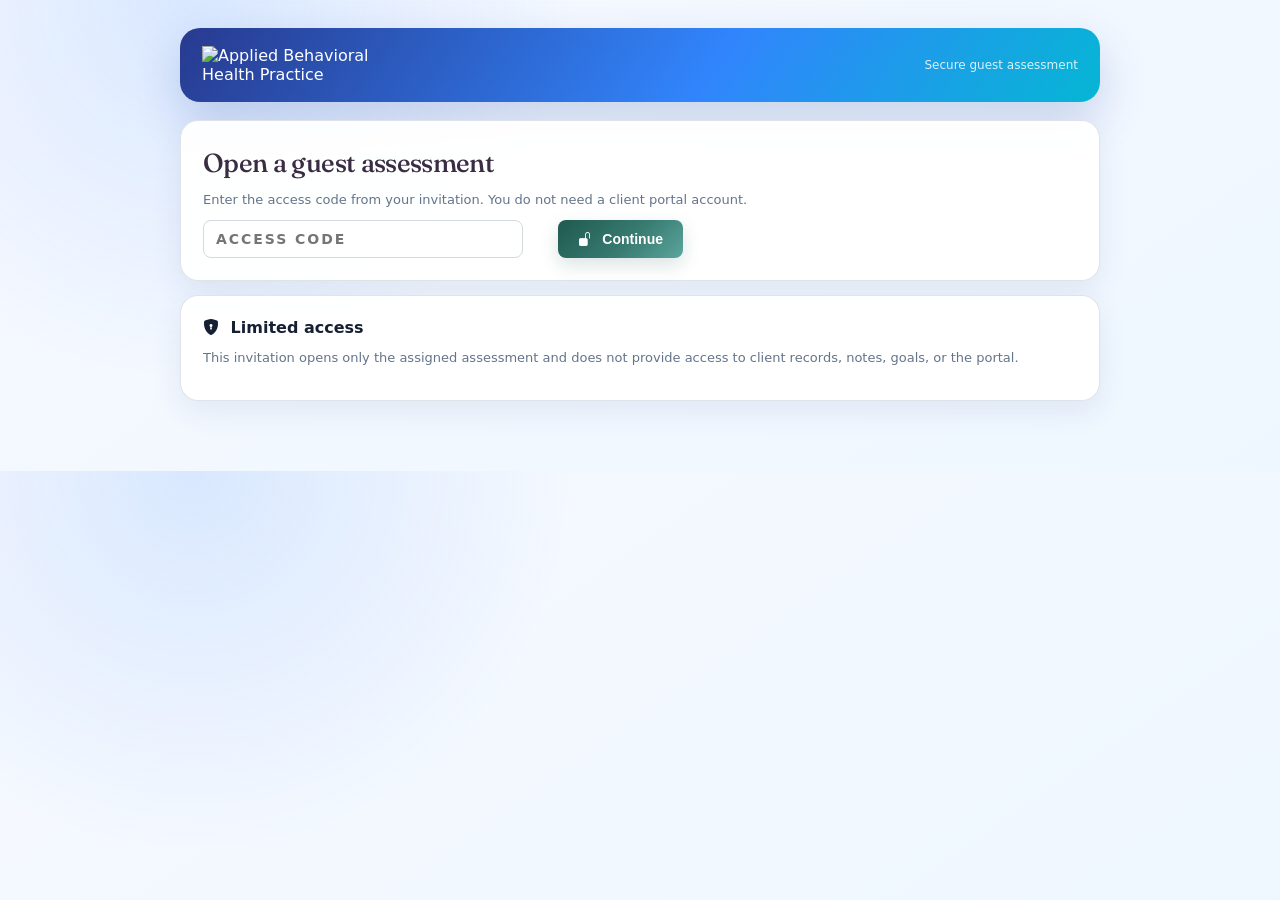
==== commit 11b7d988: "Sync portal features and brand refresh" ====
--- a/guest-assessment.html
+++ b/guest-assessment.html
@@ -7,6 +7,7 @@
 <title>Guest Assessment — Applied Behavioral Health Practice</title>
 <link rel="stylesheet" href="https://cdn.jsdelivr.net/npm/bootstrap-icons@1.11.3/font/bootstrap-icons.min.css">
 <link rel="stylesheet" href="css/style.css">
+<link rel="stylesheet" href="css/brand-main-site.css?v=20261123-brand5">
 <style>
 body{margin:0;background:radial-gradient(circle at 15% 0,rgba(49,133,252,.15),transparent 32%),linear-gradient(145deg,#f7f9ff,#eef7ff);color:#172033}.ga-shell{width:min(920px,calc(100% - 28px));margin:28px auto 70px}.ga-brand{display:flex;align-items:center;justify-content:space-between;gap:16px;margin-bottom:18px;padding:18px 22px;border-radius:20px;background:linear-gradient(125deg,#283a8f,#3185fc 58%,#06b6d4);color:#fff;box-shadow:0 18px 45px rgba(43,77,163,.22)}.ga-brand img{width:180px;max-width:45%}.ga-brand span{font-size:12px;opacity:.84}.ga-card{margin-bottom:14px;padding:22px;border:1px solid rgba(148,163,184,.3);border-radius:18px;background:rgba(255,255,255,.95);box-shadow:0 10px 30px rgba(44,67,120,.09)}.ga-card h1{margin:0 0 7px;font-size:26px}.ga-card h2{margin:0 0 12px}.ga-muted{color:#64748b;font-size:13px}.ga-code{display:grid;grid-template-columns:1fr auto;gap:10px;max-width:480px}.ga-code input{text-transform:uppercase;letter-spacing:.14em;font-weight:800}.ga-meta{display:flex;flex-wrap:wrap;gap:8px;margin-top:14px}.ga-meta span{padding:5px 9px;border-radius:99px;background:#eef2ff;color:#4338ca;font-size:11px;font-weight:750}.ga-question{padding:15px 0;border-bottom:1px solid #e5e7eb}.ga-question p{margin:0 0 11px;line-height:1.5;font-size:14px}.ga-options{display:flex;flex-wrap:wrap;gap:7px}.ga-options label{display:flex;align-items:center;gap:5px;margin:0;padding:7px 9px;border:1px solid #dbe2ef;border-radius:9px;background:#fafcff;cursor:pointer;font-size:11px;text-transform:none;letter-spacing:0}.ga-options label:has(input:checked){border-color:#3185fc;background:#eff6ff;color:#1d4ed8}.ga-options input{width:17px;height:17px}.ga-section{margin-top:24px;padding:9px 12px;border-radius:10px;background:linear-gradient(90deg,#eef2ff,#effcff);color:#3730a3}.ga-domain{margin-top:28px;color:#1e3a8a}.ga-submit{display:flex;align-items:center;justify-content:space-between;gap:14px;margin-top:22px}.ga-success{text-align:center;padding:48px 24px}.ga-success i{font-size:52px;color:#059669}.ga-error{padding:12px 14px;border-radius:10px;background:#fff1f2;color:#be123c;font-size:13px}.ga-loading{text-align:center;padding:44px;color:#64748b}.ga-loading i{display:block;margin-bottom:12px;font-size:30px;color:#3185fc;animation:spin 1s linear infinite}@keyframes spin{to{transform:rotate(360deg)}}@media(max-width:600px){.ga-shell{width:min(100% - 18px,920px);margin-top:9px}.ga-brand,.ga-card{border-radius:14px;padding:17px}.ga-brand span{display:none}.ga-code{grid-template-columns:1fr}.ga-options label{flex:1 1 44%;justify-content:flex-start}.ga-submit{align-items:stretch;flex-direction:column}}
 </style>
@@ -26,7 +27,7 @@
 async function openCode(){const code=document.getElementById("ga-code").value.trim();if(!code)return;credential={code};sessionStorage.setItem("guestAssessmentCredential",JSON.stringify(credential));await loadInvite();}
 async function loadInvite(){document.getElementById("ga-root").innerHTML='<div class="ga-card ga-loading"><i class="bi bi-arrow-repeat"></i>Validating invitation…</div>';try{const data=await call("getGuestAssessmentInvite",credential);invite=data.invite;history.replaceState({},"",location.pathname);await renderInvite();}catch(e){codeEntry(e.message);}}
 async function renderInvite(){if(invite.assessmentType==="roadmap")await loadRoadmap();document.getElementById("ga-root").innerHTML=`<section class="ga-card"><h1>${esc(invite.assessmentName)}</h1><p class="ga-muted">Please answer based on your observations. Your responses will be shared with the care team for the client connected to this invitation.</p><div class="ga-meta"><span><i class="bi bi-person-fill"></i> ${esc(invite.relationship)}</span><span><i class="bi bi-clock-fill"></i> Single submission</span><span><i class="bi bi-calendar-x"></i> Expires ${new Date(invite.expiresAt).toLocaleDateString()}</span></div><label style="display:block;margin-top:18px">Your name<input id="ga-name" value="${esc(invite.recipientName)}" autocomplete="name"></label></section><form id="ga-form" class="ga-card" onsubmit="submitGuest(event)">${invite.assessmentType==="roadmap"?roadmapHtml():libraryHtml()}<div id="ga-status"></div><div class="ga-submit"><span class="ga-muted"><i class="bi bi-lock-fill"></i> This invitation can be submitted only once.</span><button type="submit"><i class="bi bi-check-circle-fill"></i> Submit assessment</button></div></form>`;}
-async function loadRoadmap(){const reliability=["Preschool","Adult"].includes(invite.level),url=reliability?"assets/roadmap-v3-reliability.json":"assets/roadmap-v3-school.json";const response=await fetch(url);if(!response.ok)throw new Error("The assessment definition could not be loaded.");const defs=await response.json();if(reliability){items=(defs[invite.level]||[]).flatMap((area,ai)=>area.items.map((text,qi)=>({id:`r-${ai}-${qi}`,domain:area.name,subdomain:area.name,text})));}else{const form=defs[invite.level]||{};items=SCHOOL_DOMAINS.flatMap(group=>group.sections.flatMap((section,i)=>(form[section]||[]).map((text,qi)=>({id:`${section}-${qi}`,domain:group.name,subdomain:group.subs[i],text}))));}if(!items.length)throw new Error("This Roadmap form has no questions.");}
+async function loadRoadmap(){const reliability=["Preschool","Adult"].includes(invite.level),url=reliability?"assets/roadmap-v3-reliability.json":"assets/roadmap-v3-school.json";const response=await fetch(url);if(!response.ok)throw new Error("The assessment definition could not be loaded.");const defs=await response.json();if(reliability){items=(defs[invite.level]||[]).flatMap((area,ai)=>area.items.map((text,qi)=>({id:`r-${ai}-${qi}`,domain:area.name,subdomain:area.name,text})));}else{const form=defs[invite.level]||{};items=SCHOOL_DOMAINS.flatMap(group=>group.sections.flatMap((section,i)=>(form[section]||[]).map((text,qi)=>({id:`${section}-${qi}`,domain:group.name,subdomain:`${section}. ${group.subs[i]}`,text}))));}if(!items.length)throw new Error("This Roadmap form has no questions.");}
 function roadmapHtml(){const reliability=["Preschool","Adult"].includes(invite.level),scale=reliability?["Not Yet Reliable","Reliable With Support","Reliable Independently"]:["Not Yet Observed","Emerging","Developing With Support","Established / Independent"];let lastDomain="",lastSub="";return `<h2>Assessment items</h2><p class="ga-muted">Choose the rating that best represents what you have observed. Select N/O when there has not been enough opportunity to rate a skill.</p>`+items.map((item,index)=>{let head="";if(item.domain!==lastDomain){lastDomain=item.domain;head+=`<h2 class="ga-domain">${esc(item.domain)}</h2>`;}if(item.subdomain!==lastSub){lastSub=item.subdomain;head+=`<h3 class="ga-section">${esc(item.subdomain)}</h3>`;}return head+questionHtml(index,item.text,scale,true);}).join("");}
 function libraryHtml(){const def=invite.definition||{},scale=def.scale||[];return `${def.instructions?`<div class="ga-section">${esc(def.instructions)}</div>`:""}`+(def.parts||[]).map(part=>`<h3 class="ga-section">${esc(part.name||part.id)}</h3>`+(part.questions||[]).map(q=>questionHtml("q"+q.id,q.text,scale,false)).join("")).join("");}
 function questionHtml(id,text,scale,allowNo){return `<div class="ga-question" id="row-${esc(id)}"><p>${esc(text)}</p><div class="ga-options">${scale.map((label,i)=>`<label><input required type="radio" name="${esc(id)}" value="${allowNo?i:esc(label)}">${allowNo?`<b>${i}</b> — `:""}${esc(label)}</label>`).join("")}${allowNo?`<label><input required type="radio" name="${esc(id)}" value="unknown">N/O</label>`:""}</div></div>`;}
--- a/css/style.css
+++ b/css/style.css
@@ -1,27 +1,27 @@
-@import url('https://fonts.googleapis.com/css2?family=Lora:wght@500;600;700&family=Inter:wght@400;500;600;700&display=swap');
+@import url('https://fonts.googleapis.com/css2?family=Fraunces:opsz,wght@9..144,500;9..144,600&display=swap');
 
 :root {
-  --primary: #3185fc;
-  --primary-dark: #1f63c4;
-  --accent: #3185fc;
-  --gradient: #3185fc;
-  --bg: #f4f7fb;
+  --primary: #20594f;
+  --primary-dark: #173f38;
+  --accent: #5ba69e;
+  --gradient: linear-gradient(135deg, #20594f, #5ba69e);
+  --bg: #fbf7f8;
   --card: #ffffff;
-  --border: #e1e6ee;
-  --text: #1f2430;
-  --muted: #6b7280;
-  --radius: 12px;
+  --border: #d2dade;
+  --text: #352a40;
+  --muted: #756d79;
+  --radius: 14px;
 }
 * { box-sizing: border-box; }
 body {
-  font-family: "Inter", -apple-system, "Segoe UI", Helvetica, Arial, sans-serif;
+  font-family: system-ui, -apple-system, "Segoe UI", Helvetica, Arial, sans-serif;
   background: var(--bg);
   color: var(--text);
   margin: 0;
 }
 .brand-title {
-  font-family: "Lora", Georgia, serif;
-  font-weight: 600;
+  font-family: "Fraunces", Georgia, serif;
+  font-weight: 500;
   letter-spacing: 0.01em;
   font-size: 18px;
   white-space: nowrap;
@@ -38,7 +38,7 @@
   box-shadow: 0 2px 10px rgba(20, 25, 40, 0.04);
   margin-bottom: 24px;
 }
-h1 { font-family: "Lora", Georgia, serif; font-size: 25px; font-weight: 600; letter-spacing: -0.01em; margin: 0 0 24px; color: var(--primary-dark); padding-top: 4px; }
+h1 { font-family: "Fraunces", Georgia, serif; font-size: 27px; font-weight: 500; letter-spacing: -0.025em; margin: 0 0 24px; color: #392c43; padding-top: 4px; }
 h2 { font-size: 18px; font-weight: 700; margin: 0 0 14px; padding-top: 2px; }
 .bi { margin-right: 6px; }
 h3 { font-size: 15px; font-weight: 700; color: var(--text); margin: 0 0 10px; }
@@ -251,6 +251,9 @@
 .hub-resource-preview{margin-top:14px}.hub-resource-group+.hub-resource-group{margin-top:24px;padding-top:20px;border-top:1px solid var(--border)}.hub-resource-group-title{display:flex;align-items:center;justify-content:space-between;margin:0 0 10px}.hub-resource-group-title span{font-size:12px;font-weight:850;letter-spacing:.08em;text-transform:uppercase;color:#4338ca}.hub-resource-group-title small{color:var(--muted)}.hub-resource-grid{display:grid;grid-template-columns:repeat(auto-fit,minmax(230px,1fr));gap:11px}.hub-resource-card{position:relative;display:flex;gap:12px;min-height:158px;padding:15px;border:1px solid var(--border);border-radius:16px;background:radial-gradient(circle at 95% 0,rgba(49,133,252,.12),transparent 38%),linear-gradient(145deg,#fff,#f8fbff);box-shadow:0 7px 20px rgba(30,64,120,.07);transition:opacity .2s,transform .2s,border-color .2s}.hub-resource-card:hover{transform:translateY(-2px);border-color:#a5b4fc}.hub-resource-card.is-hidden{opacity:.54;filter:saturate(.55)}.hub-resource-icon{display:grid;place-items:center;flex:0 0 44px;width:44px;height:44px;border-radius:13px;color:#fff;background:linear-gradient(135deg,#7c3aed,#3185fc 58%,#06b6d4);box-shadow:0 7px 16px rgba(49,133,252,.22);font-size:19px}.hub-resource-copy{min-width:0;flex:1}.hub-resource-top{display:flex;align-items:center;justify-content:space-between;gap:8px}.hub-resource-top>span{font-size:9px;font-weight:800;text-transform:uppercase;letter-spacing:.07em;color:#6366f1}.hub-resource-copy h3{margin:6px 0 4px;font-size:14px}.hub-resource-copy p{min-height:34px;margin:0 0 9px;color:var(--muted);font-size:11px;line-height:1.45}.hub-resource-copy .button{padding:6px 9px;min-height:30px;font-size:11px}.hub-resource-toggle{position:relative;display:block;width:34px;height:20px;margin:0}.hub-resource-toggle input{position:absolute;opacity:0;pointer-events:none}.hub-resource-toggle i{display:block;width:34px;height:20px;border-radius:99px;background:#cbd5e1;cursor:pointer;transition:.2s}.hub-resource-toggle i:after{content:"";display:block;width:14px;height:14px;margin:3px;border-radius:50%;background:#fff;box-shadow:0 1px 4px rgba(0,0,0,.2);transition:.2s}.hub-resource-toggle input:checked+i{background:linear-gradient(135deg,#6366f1,#3185fc)}.hub-resource-toggle input:checked+i:after{transform:translateX(14px)}.hub-resource-card>.hub-row-status{position:absolute;right:12px;bottom:8px;color:var(--muted);font-size:9px}
 @media(max-width:900px){.hub-two-col{grid-template-columns:1fr}.hub-doc-fields{grid-template-columns:1fr 1fr}.hub-doc-fields textarea{grid-column:1/-1}}@media(max-width:620px){.hub-hero{align-items:flex-start;flex-direction:column;padding:18px}.hub-stats{grid-template-columns:1fr 1fr}.hub-doc-fields,.hub-create-grid{grid-template-columns:1fr}.hub-create-grid .wide{grid-column:auto}.hub-doc-options button{margin-left:0}.hub-doc-card{padding:12px}}
 
+/* Guest assessment invitations */
+.aa-guest-heading{display:flex;align-items:flex-start;justify-content:space-between;gap:18px;margin-bottom:16px}.aa-guest-heading h2{margin:3px 0}.aa-guest-heading p,.aa-muted{margin:0;color:var(--muted);font-size:12px}.aa-guest-kicker{color:#6366f1;font-size:10px;font-weight:850;letter-spacing:.1em;text-transform:uppercase}.aa-guest-shield{display:grid;place-items:center;flex:0 0 48px;width:48px;height:48px;border-radius:15px;background:linear-gradient(135deg,#6366f1,#3185fc,#06b6d4);color:#fff;box-shadow:0 9px 20px rgba(49,133,252,.2);font-size:21px}.aa-guest-grid{display:grid;grid-template-columns:repeat(3,1fr);gap:10px}.aa-guest-grid label>span{color:var(--muted);font-weight:400;text-transform:none;letter-spacing:0}.aa-guest-grid .aa-guest-check{display:flex;align-items:center;align-self:end;gap:8px;min-height:42px;margin:0;padding:9px 11px;border:1px solid var(--border);border-radius:9px;text-transform:none;letter-spacing:0}.aa-guest-grid .aa-guest-check input{width:17px;height:17px}.aa-guest-actions{display:flex;align-items:center;gap:12px;margin-top:14px}.aa-guest-result{display:grid;grid-template-columns:minmax(0,1fr) auto;align-items:center;gap:8px;margin-top:13px;padding:13px;border:1px solid #a5b4fc;border-radius:12px;background:linear-gradient(135deg,#eef2ff,#effcff)}.aa-guest-result>div{min-width:0}.aa-guest-result strong,.aa-guest-result code{display:block}.aa-guest-result strong{font-size:10px;color:#4338ca;text-transform:uppercase;letter-spacing:.07em}.aa-guest-result code{overflow:hidden;margin-top:3px;text-overflow:ellipsis;white-space:nowrap;color:#1e293b;font-size:11px}.aa-guest-result .aa-access-code{font-size:16px;font-weight:850;letter-spacing:.12em}.aa-guest-result small{grid-column:1/-1;color:var(--muted)}.aa-guest-list-head{display:flex;align-items:center;justify-content:space-between;margin-top:22px;padding-top:16px;border-top:1px solid var(--border)}.aa-guest-list-head h3{margin:0}.aa-guest-list-head button{padding:5px 9px;font-size:11px}.aa-guest-invite{display:flex;align-items:center;justify-content:space-between;gap:12px;margin-top:8px;padding:11px 13px;border:1px solid var(--border);border-radius:11px;background:linear-gradient(145deg,#fff,#fafcff)}.aa-guest-invite-title{display:flex;align-items:center;flex-wrap:wrap;gap:7px}.aa-guest-invite p{margin:3px 0;color:var(--muted);font-size:11px}.aa-guest-invite small{color:var(--muted);font-size:10px}.aa-invite-status{padding:2px 7px;border-radius:99px;background:#eef2ff;color:#4338ca;font-size:9px;font-weight:800;text-transform:uppercase}.aa-invite-status.submitted{background:#ecfdf5;color:#047857}.aa-invite-status.revoked,.aa-invite-status.expired{background:#f1f5f9;color:#64748b}.aa-revoke{padding:5px 8px;color:#b91c1c;font-size:10px}.aa-error{color:#b91c1c;font-size:12px}@media(max-width:850px){.aa-guest-grid{grid-template-columns:1fr 1fr}}@media(max-width:560px){.aa-guest-grid{grid-template-columns:1fr}.aa-guest-result{grid-template-columns:1fr}.aa-guest-result small{grid-column:auto}.aa-guest-invite{align-items:flex-start;flex-direction:column}}
+
 @media(max-width:700px) {
   .sess-progress-pip { left:8px!important; right:8px!important; bottom:8px!important; top:auto!important; width:auto; min-width:0; height:min(76vh,680px); resize:none; }
   .sess-pip-header { cursor:default; }
@@ -305,6 +308,20 @@
 .sidebar::-webkit-scrollbar-thumb { background:color-mix(in srgb,var(--primary) 30%,transparent); border-radius:99px; }
 .sidebar.collapsed { width: 0; padding-left: 0; padding-right: 0; border-right: none; }
 .sidebar-group { margin-bottom: 20px; }
+.sidebar-nav-tools{display:flex;gap:7px;margin:0 4px 14px;padding-bottom:12px;border-bottom:1px solid var(--border)}
+.sidebar-arrange-btn,.sidebar-reset-btn{display:inline-flex;align-items:center;justify-content:center;gap:6px;min-height:32px;padding:5px 10px;border-radius:9px;background:var(--surface);border:1px solid var(--border);color:var(--muted);font-size:11px;font-weight:700;box-shadow:none}
+.sidebar-arrange-btn:hover,.sidebar-reset-btn:hover{color:var(--primary);border-color:color-mix(in srgb,var(--primary) 45%,var(--border));background:#eef4ff}
+.sidebar-reset-btn{display:none;margin-left:auto}
+.sidebar.arranging .sidebar-reset-btn{display:inline-flex}
+.sidebar.arranging .sidebar-arrange-btn{color:#fff;background:var(--primary);border-color:var(--primary)}
+.sidebar.arranging .sidebar-group,.sidebar.arranging .sidebar-link{cursor:grab}
+.sidebar.arranging .sidebar-group:active,.sidebar.arranging .sidebar-link:active{cursor:grabbing}
+.sidebar.arranging .sidebar-group{padding:5px;border:1px dashed color-mix(in srgb,var(--primary) 36%,var(--border));border-radius:12px;background:color-mix(in srgb,var(--primary) 3%,transparent)}
+.sidebar.arranging .sidebar-group-title::before{content:"\F3FE";font-family:"bootstrap-icons";margin-right:7px;color:var(--primary)}
+.sidebar.arranging .sidebar-link::after{content:"\F3FE";font-family:"bootstrap-icons";margin-left:auto;color:var(--muted);opacity:.75}
+.sidebar .nav-dragging{opacity:.38;transform:scale(.985)}
+.sidebar .nav-drag-over{outline:2px solid color-mix(in srgb,var(--primary) 55%,transparent);outline-offset:2px}
+.sidebar-link[data-nav-role="provider"],.sidebar-link[data-nav-role="client"]{display:none}
 .sidebar-group-title { font-size: 11px; font-weight: 700; text-transform: uppercase; letter-spacing: 0.05em; color: var(--muted); padding: 0 10px; margin-bottom: 8px; }
 .sidebar-group-title { display:flex; align-items:center; justify-content:space-between; cursor:pointer; min-height:32px; }
 .sidebar-group-links { display:grid; gap:2px; }
@@ -614,12 +631,3 @@
   .chart-wrap { height: 280px; }
   .chart-wrap.wide { height: 260px; }
 }
-
-/* Accessible inactive-client switches shared by the roster and dashboard. */
-.inactive-client-toggle { display:flex;align-items:center;gap:8px;font-size:13px;cursor:pointer;margin:0 0 12px; }
-.inactive-client-toggle input { appearance:none;width:36px;height:20px;flex-shrink:0;padding:2px;margin:0;border:1px solid var(--border);border-radius:999px;background:var(--muted);cursor:pointer; }
-.inactive-client-toggle input::before { content:"";display:block;width:14px;height:14px;border-radius:50%;background:#fff;transition:transform .15s; }
-.inactive-client-toggle input:checked { background:var(--primary); }
-.inactive-client-toggle input:checked::before { transform:translateX(16px); }
-.inactive-client-toggle input:focus-visible { outline:2px solid var(--primary);outline-offset:3px; }
-.client-roster-row[hidden] { display:none; }
--- a/css/brand-main-site.css
+++ b/css/brand-main-site.css
@@ -0,0 +1,194 @@
+@import url('https://fonts.googleapis.com/css2?family=Fraunces:opsz,wght@9..144,500;9..144,600&display=swap');
+
+/* Brand alignment with getadhd.care. Loaded after the portal's feature CSS. */
+:root {
+  --primary: #20594f;
+  --primary-dark: #173f38;
+  --accent: #5ba69e;
+  --gradient: linear-gradient(135deg, #20594f 0%, #397c72 58%, #5ba69e 100%);
+  --bg: #fbf7f8;
+  --card: #ffffff;
+  --surface: #eff4f3;
+  --border: #d2dade;
+  --text: #352a40;
+  --muted: #756d79;
+  --radius: 14px;
+  --brand-plum: #392c43;
+  --brand-teal: #20594f;
+  --brand-mint: #dce8ec;
+  --brand-rose: #d97386;
+  --brand-ochre: #b58a24;
+}
+
+html { color-scheme: light; }
+body {
+  font-family: system-ui, -apple-system, BlinkMacSystemFont, "Segoe UI", sans-serif;
+  background-color: var(--bg);
+  color: var(--text);
+}
+body.portal-page {
+  background-image:
+    radial-gradient(ellipse at 4% 18%, rgba(91,166,158,.12), transparent 42%),
+    radial-gradient(ellipse at 96% 78%, rgba(217,115,134,.09), transparent 44%);
+  background-attachment: fixed;
+}
+
+h1, h2, .brand-title, .portal-header .brand-title,
+.dashboard-welcome h1, .home-hero h1, .program-studio-title {
+  font-family: "Fraunces", Georgia, serif;
+  font-optical-sizing: auto;
+  font-weight: 500;
+  letter-spacing: -.025em;
+}
+h1 { color: var(--brand-plum); }
+h2 { color: var(--brand-plum); }
+
+.card {
+  border-color: var(--border);
+  border-radius: 16px;
+  box-shadow: 0 12px 30px rgba(57,44,67,.065);
+}
+.card:hover { border-color: color-mix(in srgb, var(--primary) 23%, var(--border)); }
+
+button:not(.secondary):not(.icon-btn):not(.header-bell-btn):not(.header-plain-icon):not(.sidebar-link),
+.btn-primary {
+  background: var(--gradient);
+  box-shadow: 0 7px 18px rgba(32,89,79,.16);
+}
+button.secondary {
+  background: rgba(255,255,255,.86);
+  color: var(--brand-plum);
+  border-color: var(--border);
+}
+button.secondary:hover { background: var(--surface); border-color: #aebfbe; }
+input, select, textarea { background: rgba(255,255,255,.82); border-color: var(--border); color: var(--text); }
+input:focus, select:focus, textarea:focus {
+  border-color: var(--primary);
+  box-shadow: 0 0 0 3px rgba(32,89,79,.14);
+}
+
+.portal-header {
+  background: linear-gradient(115deg, #173f38 0%, #20594f 50%, #397c72 100%);
+  box-shadow: 0 8px 28px rgba(32,89,79,.22);
+}
+.portal-header .portal-nav-toggle {
+  display: inline-grid;
+  place-items: center;
+  flex: 0 0 40px;
+  width: 40px;
+  height: 40px;
+  min-height: 40px;
+  margin: 0;
+  padding: 0!important;
+  border-radius: 50%;
+  border: 1px solid rgba(255,255,255,.38);
+  background: rgba(255,255,255,.12)!important;
+  color: #fff;
+  line-height: 1;
+  box-shadow: none;
+}
+.portal-header .portal-nav-toggle .bi { display:block; margin:0!important; font-size:21px; line-height:1; }
+.portal-header .header-action-btn::after { background: var(--brand-plum); }
+.portal-header #bell-badge { border-color: #20594f; background: var(--brand-rose); }
+.portal-header .video-session-btn { background: rgba(220,232,236,.18)!important; border-color: rgba(220,232,236,.5)!important; }
+
+.sidebar { background: rgba(255,255,255,.91); border-color: var(--border); backdrop-filter: blur(15px); }
+.sidebar-group-title { color: #706579; }
+.sidebar-link {
+  background: #fff!important;
+  color: #4b4054;
+  border: 1px solid transparent;
+  border-radius: 10px;
+  box-shadow: none;
+}
+.sidebar-link:hover, .sidebar-arrange-btn:hover, .sidebar-reset-btn:hover {
+  background: #eff4f3!important;
+  color: var(--primary);
+  border-color: #dce8e6;
+}
+.sidebar-link.active,
+.sidebar-link.active:hover {
+  background: #20594f!important;
+  border-color: #20594f;
+  color: #fff;
+  box-shadow: 0 6px 15px rgba(32,89,79,.16);
+}
+.sidebar-link.active i,
+.sidebar-link.active:is([data-section="discharge"],[data-section="reminders"],[data-section="broadcasts"],[data-section="assessments-library"],[data-section="assessments-assign"],[data-section="vanderbilt"],[data-section="client-billing"],[data-section="superbill"]) i {
+  background: none!important;
+  color: #fff!important;
+  -webkit-text-fill-color: #fff!important;
+  filter: none!important;
+}
+.sidebar-link[data-section="appointments"] i,
+.sidebar-link[data-section="programs"] i,
+.sidebar-link[data-section="client-program"] i { background-image: linear-gradient(135deg,#20594f,#5ba69e,#7cbfb5); }
+.sidebar-link[data-section*="billing"] i,
+.sidebar-link[data-section="superbill"] i { background-image: linear-gradient(135deg,#8e6819,#b58a24,#d3ad55); }
+
+.alert-info { background: #e6f1ef; color: #174b43; }
+.alert-success { background: #e8f2e8; color: #25643f; }
+.alert-error { background: #fbe9ed; color: #943c52; }
+.stat-card, .summary-table th, .chart-wrap, .cal-cell { background: rgba(239,244,243,.72); }
+.cal-cell.has-sessions { border-color: var(--primary); background: #e6f1ef; }
+.cal-cell.has-sessions:hover { background: #dcebe8; }
+.cal-badge.prog-badge { background: #f5e7eb; color: #93475b; }
+
+.sess-progress-launch,
+.sess-pip-header,
+.welcome-video-head {
+  background: linear-gradient(120deg,#173f38,#20594f 55%,#5ba69e)!important;
+}
+.sess-pip-chart-toolbar button.active { border-color: var(--primary); background: var(--gradient); box-shadow: 0 4px 12px rgba(32,89,79,.2); }
+.sess-pip-axis { background: color-mix(in srgb,var(--card,#fff) 86%,#e6f1ef); }
+.sess-pip-axis summary { color: var(--primary); }
+.sess-pip-chart { background: linear-gradient(145deg,#fff,#f1f6f5); }
+.sess-pip-days label span { background: linear-gradient(135deg,#e6f1ef,#f5e7eb); color: var(--primary-dark); }
+
+.pipeline-avatar { background: linear-gradient(135deg,var(--primary),var(--brand-rose)); }
+.pipeline-hero { background: linear-gradient(135deg,#e6f1ef,var(--card,#fff) 50%,#f5e7eb); }
+.pipeline-tags span { color: var(--primary); background:#e6f1ef; }
+
+.login-page { background: linear-gradient(145deg,#173f38 0%,#20594f 48%,#5ba69e 100%); }
+.login-page .card { box-shadow: 0 22px 65px rgba(23,63,56,.28); }
+.login-page .brand-title { color: var(--brand-plum); font-size: 24px; }
+.login-auth-success {
+  position: fixed;
+  z-index: 100001;
+  left: 50%;
+  top: 50%;
+  display: flex;
+  align-items: center;
+  gap: 14px;
+  width: min(390px, calc(100vw - 32px));
+  padding: 18px 20px;
+  border: 1px solid rgba(220,232,236,.68);
+  border-radius: 18px;
+  background: rgba(255,255,255,.97);
+  color: #352a40;
+  box-shadow: 0 24px 70px rgba(23,63,56,.32);
+  opacity: 0;
+  transform: translate(-50%,-44%) scale(.94);
+  pointer-events: none;
+  transition: opacity .24s ease, transform .36s cubic-bezier(.22,1,.36,1);
+}
+.login-auth-success.visible { opacity:1; transform:translate(-50%,-50%) scale(1); }
+.login-auth-check { display:grid; place-items:center; flex:0 0 48px; width:48px; height:48px; border-radius:50%; background:#20594f; color:#fff; font-size:24px; box-shadow:0 0 0 8px rgba(32,89,79,.09); }
+.login-auth-success strong,.login-auth-success small { display:block; }
+.login-auth-success strong { font:500 21px/1.2 "Fraunces",Georgia,serif; color:#392c43; }
+.login-auth-success small { margin-top:4px; color:#756d79; font-size:12px; }
+.login-splash,
+.portal-transition {
+  background:
+    radial-gradient(circle at 18% 14%, rgba(220,232,236,.24), transparent 31%),
+    radial-gradient(circle at 82% 84%, rgba(217,115,134,.16), transparent 35%),
+    linear-gradient(145deg, #173f38 0%, #20594f 50%, #397c72 100%);
+}
+.comet-loader-logo { filter: drop-shadow(0 18px 44px rgba(23,63,56,.34)); }
+.login-strategy-ticker { background: rgba(53,42,64,.9)!important; }
+.login-strategy-ticker .ticker-label { color: #dce8ec!important; }
+.login-strategy-ticker .ticker-label i { background: linear-gradient(135deg,#20594f,#5ba69e)!important; }
+
+@media (prefers-reduced-motion: reduce) {
+  * { scroll-behavior: auto!important; }
+}
